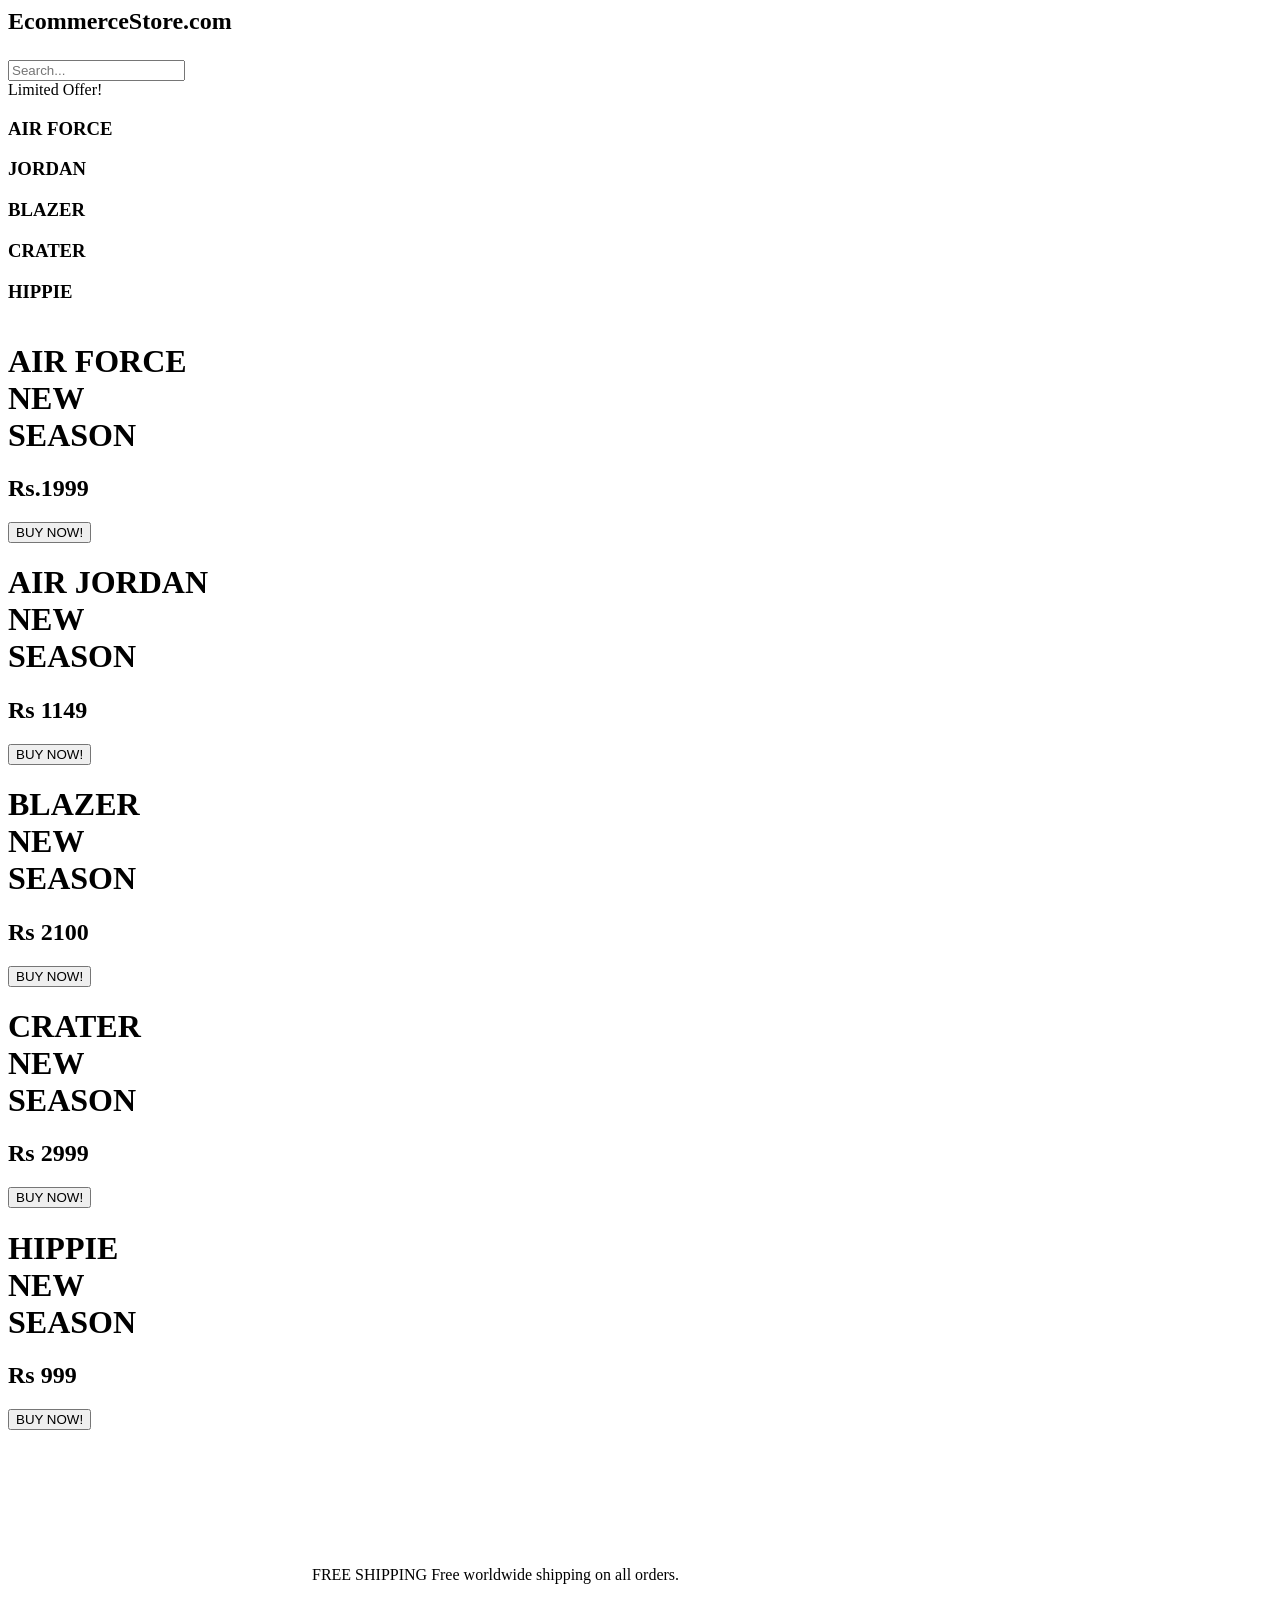
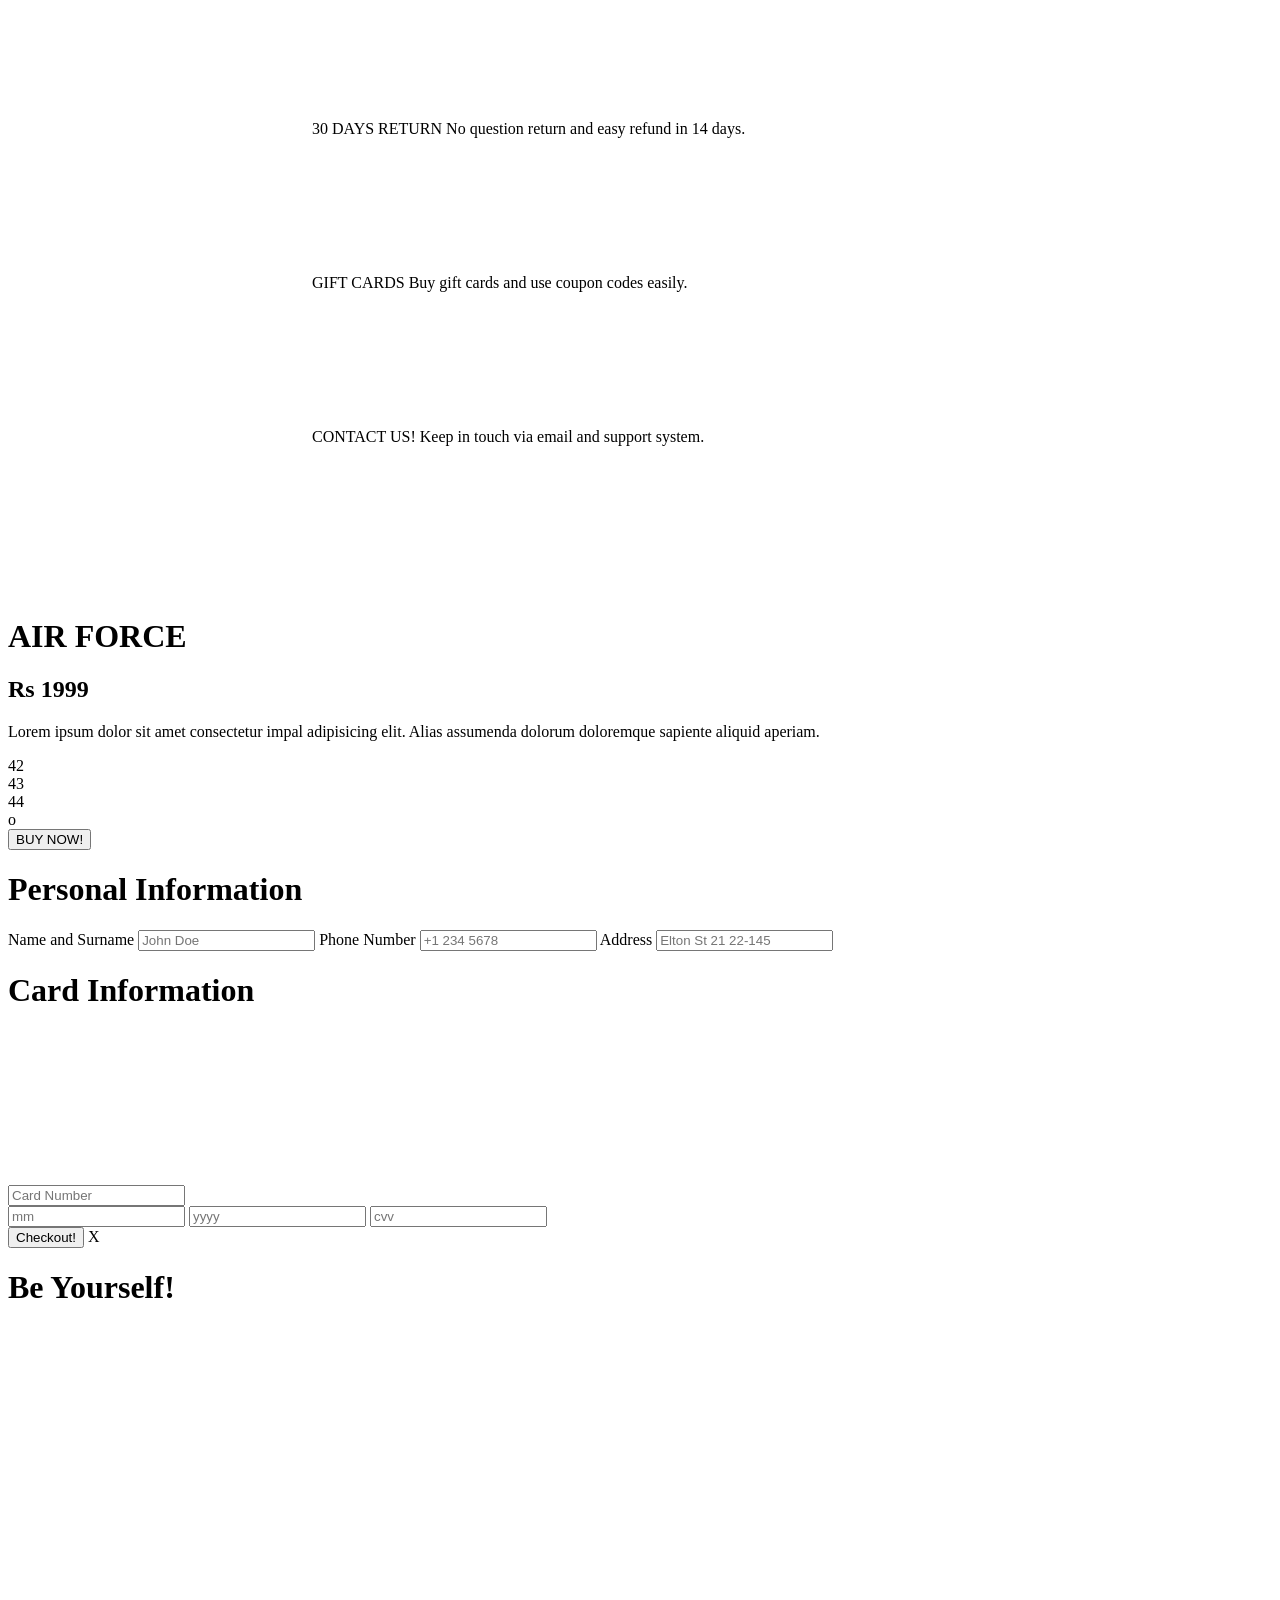
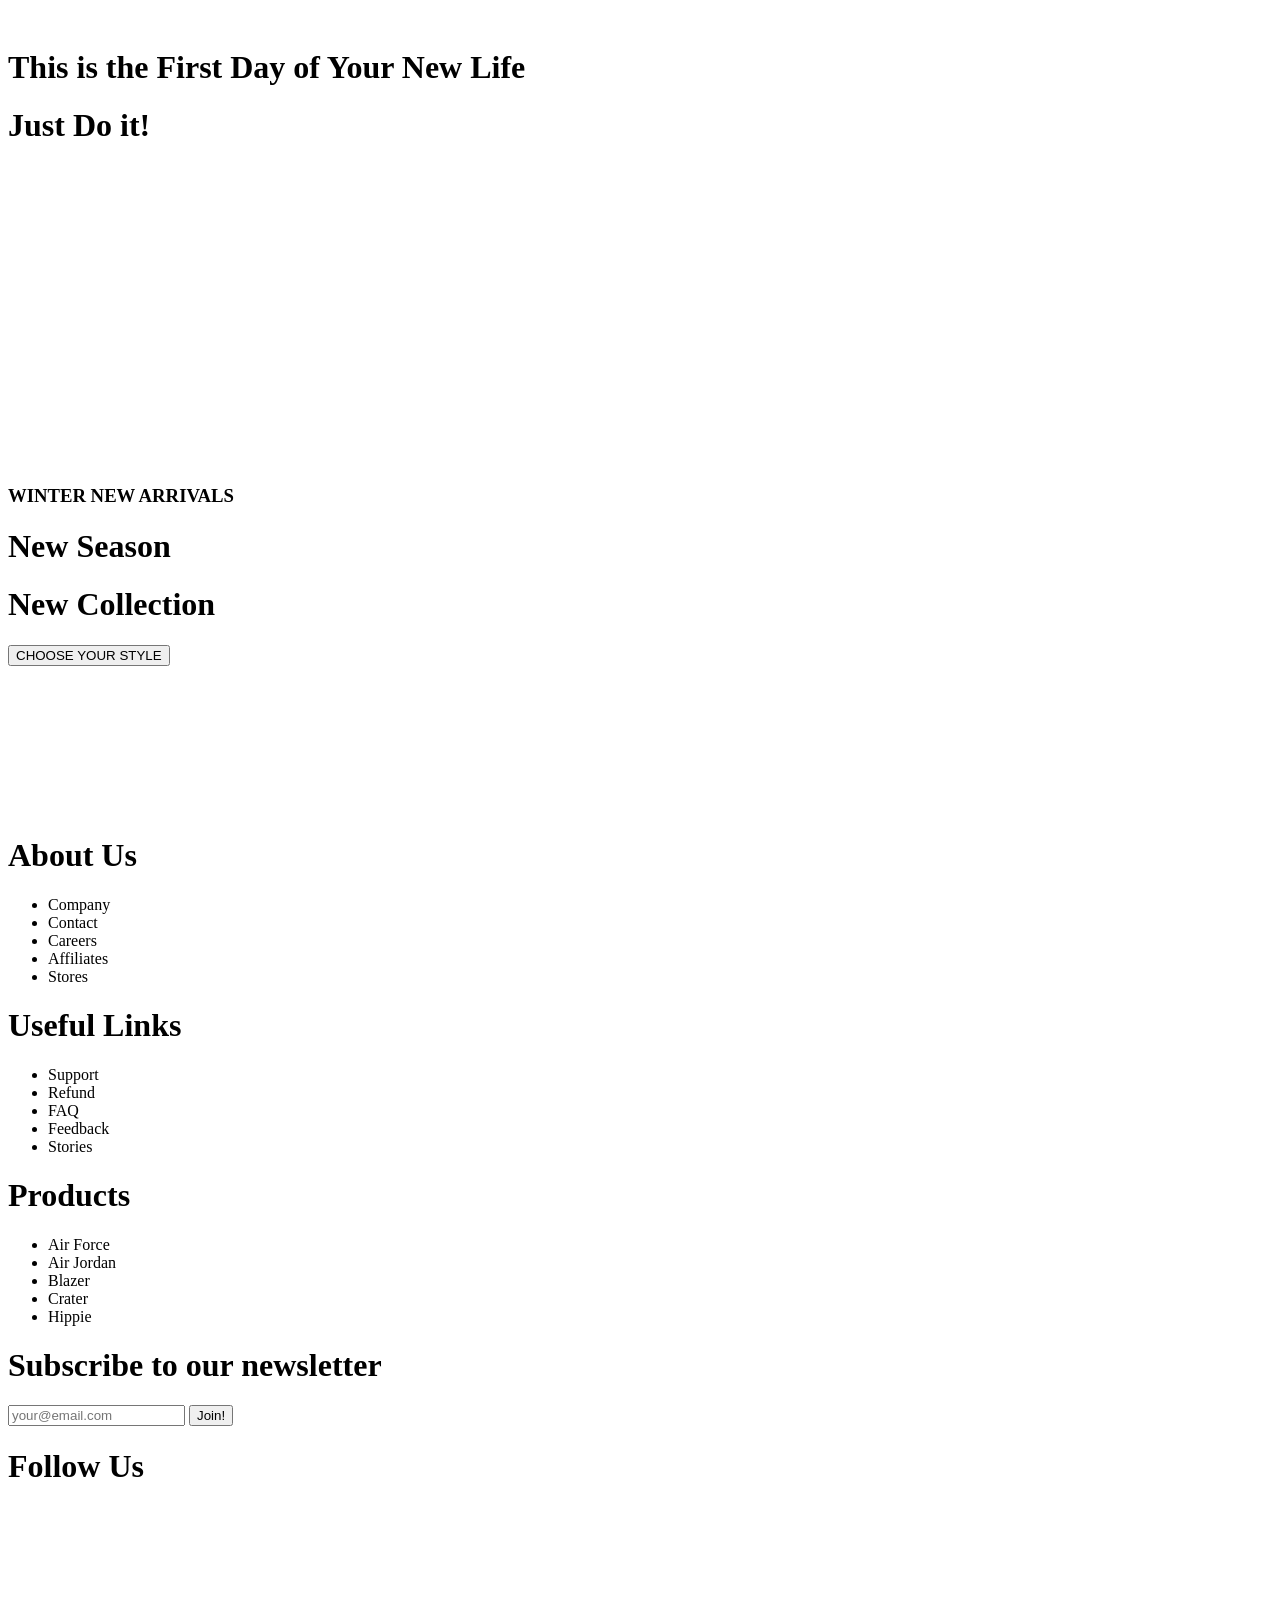
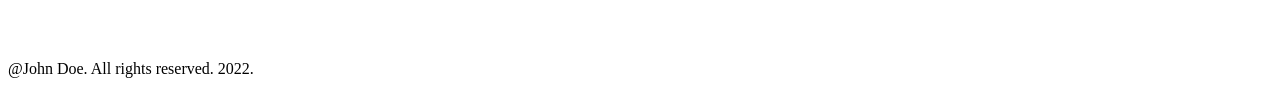
==== index.html @ 89ff02e7 "Add files via upload Added index.html file" ====
<html lang="en">

<head>
    <meta charset="UTF-8">
    <meta http-equiv="X-UA-Compatible" content="IE=edge">
    <meta name="viewport" content="width=device-width, initial-scale=1.0">
    <link rel="preconnect" href="https://fonts.googleapis.com">
<link rel="preconnect" href="https://fonts.gstatic.com" crossorigin>
<link href="https://fonts.googleapis.com/css2?family=League+Spartan:wght@500&family=Nunito&family=Palanquin+Dark:wght@500&family=Roboto+Slab:wght@700&display=swap" rel="stylesheet">
    <link rel="stylesheet" href="style.css">
    <title>Nike Store</title>
</head>

<body>
    <nav id="nav">
        <div class="navTop">
            <div class="navItem">
                <h2>EcommerceStore.com</h2>
                <!-- <noscript><img decoding="async" src="./img/sneakers.png" alt=""></noscript><img class="lazy"  decoding="async" src='data:image/svg+xml,%3Csvg%20xmlns=%22http://www.w3.org/2000/svg%22%20viewBox=%220%200%20%20%22%3E%3C/svg%3E' data-src="./img/sneakers.png" alt=""> -->
            </div>
            <div class="navItem">
                <div class="search">
                    <input type="text" placeholder="Search..." class="searchInput">
                    <noscript><img loading="lazy" loading="lazy" decoding="async" src="./img/search.png" width="20" height="20" alt="" class="searchIcon"></noscript><img loading="lazy" loading="lazy" decoding="async" src='data:image/svg+xml,%3Csvg%20xmlns=%22http://www.w3.org/2000/svg%22%20viewBox=%220%200%2020%2020%22%3E%3C/svg%3E' data-src="./img/search.png" width="20" height="20" alt="" class=" lazy  searchIcon">
                </div>
            </div>
            <div class="navItem">
                <span class="limitedOffer">Limited Offer!</span>
            </div>
        </div>
        <div class="navBottom">
            <h3 class="menuItem">AIR FORCE</h3>
            <h3 class="menuItem">JORDAN</h3>
            <h3 class="menuItem">BLAZER</h3>
            <h3 class="menuItem">CRATER</h3>
            <h3 class="menuItem">HIPPIE</h3>
        </div>
    </nav>
    <div class="slider">
        <div class="sliderWrapper">
            <div class="sliderItem">
                <img decoding="async" src="./img/air.png" alt="" class="sliderImg" id="firsts">
                <div class="sliderBg"></div>
                <h1 class="sliderTitle">AIR FORCE</br> NEW</br> SEASON</h1>
                <h2 class="sliderPrice">Rs.1999</h2>
                <a href="#product">
                    <button class="buyButton">BUY NOW!</button>
                </a>
            </div>
            <div class="sliderItem">
                <img decoding="async" src="./img/jordan.png" alt="" class="sliderImg" id="jordan">
                <div class="sliderBg"></div>
                <h1 class="sliderTitle">AIR JORDAN</br> NEW</br> SEASON</h1>
                <h2 class="sliderPrice">Rs 1149</h2>
                <a href="#product">
                    <button class="buyButton">BUY NOW!</button>
                </a>
            </div>
            <div class="sliderItem">
                <img decoding="async" src="./img/blazer.png" alt="" class="sliderImg" id="thirds">
                <div class="sliderBg"></div>
                <h1 class="sliderTitle">BLAZER</br> NEW</br> SEASON</h1>
                <h2 class="sliderPrice">Rs 2100</h2>
                <a href="#product">
                    <button class="buyButton">BUY NOW!</button>
                </a>
            </div>
            <div class="sliderItem">
                <img decoding="async" src="./img/crater.png" alt="" class="sliderImg" id="crater">
                <div class="sliderBg"></div>
                <h1 class="sliderTitle">CRATER</br> NEW</br> SEASON</h1>
                <h2 class="sliderPrice">Rs 2999</h2>
                <a href="#product">
                    <button class="buyButton">BUY NOW!</button>
                </a>
            </div>
            <div class="sliderItem">
                <img decoding="async" src="./img/hippie.png" alt="" class="sliderImg">
                <div class="sliderBg"></div>
                <h1 class="sliderTitle">HIPPIE</br> NEW</br> SEASON</h1>
                <h2 class="sliderPrice">Rs 999</h2>
                <a href="#product">
                    <button class="buyButton">BUY NOW!</button>
                </a>
            </div>
        </div>
    </div>

    <div class="features">
        <div class="feature">
            <noscript><img decoding="async" src="./img/shipping.png" alt="" class="featureIcon"></noscript><img decoding="async" src='data:image/svg+xml,%3Csvg%20xmlns=%22http://www.w3.org/2000/svg%22%20viewBox=%220%200%20%20%22%3E%3C/svg%3E' data-src="./img/shipping.png" alt="" class=" lazy  featureIcon">
            <span class="featureTitle">FREE SHIPPING</span>
            <span class="featureDesc">Free worldwide shipping on all orders.</span>
        </div>
        <div class="feature">
            <noscript><img decoding="async" class="featureIcon" src="./img/return.png" alt=""></noscript><img decoding="async" class=" lazy  featureIcon" src='data:image/svg+xml,%3Csvg%20xmlns=%22http://www.w3.org/2000/svg%22%20viewBox=%220%200%20%20%22%3E%3C/svg%3E' data-src="./img/return.png" alt="">
            <span class="featureTitle">30 DAYS RETURN</span>
            <span class="featureDesc">No question return and easy refund in 14 days.</span>
        </div>
        <div class="feature">
            <noscript><img decoding="async" class="featureIcon" src="./img/gift.png" alt=""></noscript><img decoding="async" class=" lazy  featureIcon" src='data:image/svg+xml,%3Csvg%20xmlns=%22http://www.w3.org/2000/svg%22%20viewBox=%220%200%20%20%22%3E%3C/svg%3E' data-src="./img/gift.png" alt="">
            <span class="featureTitle">GIFT CARDS</span>
            <span class="featureDesc">Buy gift cards and use coupon codes easily.</span>
        </div>
        <div class="feature">
            <noscript><img decoding="async" class="featureIcon" src="./img/contact.png" alt=""></noscript><img decoding="async" class=" lazy  featureIcon" src='data:image/svg+xml,%3Csvg%20xmlns=%22http://www.w3.org/2000/svg%22%20viewBox=%220%200%20%20%22%3E%3C/svg%3E' data-src="./img/contact.png" alt="">
            <span class="featureTitle">CONTACT US!</span>
            <span class="featureDesc">Keep in touch via email and support system.</span>
        </div>
    </div>

    <div class="product" id="product">
        <noscript><img decoding="async" src="./img/air.png" alt="" class="productImg"></noscript><img decoding="async" src='data:image/svg+xml,%3Csvg%20xmlns=%22http://www.w3.org/2000/svg%22%20viewBox=%220%200%20%20%22%3E%3C/svg%3E' data-src="./img/air.png" alt="" class=" lazy  productImg">
        <div class="productDetails">
            <h1 class="productTitle">AIR FORCE</h1>
            <h2 class="productPrice">Rs 1999</h2>
            <p class="productDesc">Lorem ipsum dolor sit amet consectetur impal adipisicing elit. Alias assumenda
                dolorum
                doloremque sapiente aliquid aperiam.</p>
            <div class="colors">
                <div class="color"></div>
                <div class="color"></div>
            </div>
            <div class="sizes">
                <div class="size">42</div>
                <div class="size">43</div>
                <div class="size">44</div>o
            </div>
            <button class="productButton">BUY NOW!</button>
        </div>
        <div class="payment">
            <h1 class="payTitle">Personal Information</h1>
            <label>Name and Surname</label>
            <input type="text" placeholder="John Doe" class="payInput">
            <label>Phone Number</label>
            <input type="text" placeholder="+1 234 5678" class="payInput">
            <label>Address</label>
            <input type="text" placeholder="Elton St 21 22-145" class="payInput">
            <h1 class="payTitle">Card Information</h1>
            <div class="cardIcons">
                <noscript><img decoding="async" src="./img/visa.png" width="40" alt="" class="cardIcon"></noscript><img decoding="async" src='data:image/svg+xml,%3Csvg%20xmlns=%22http://www.w3.org/2000/svg%22%20viewBox=%220%200%2040%20%22%3E%3C/svg%3E' data-src="./img/visa.png" width="40" alt="" class=" lazy  cardIcon">
                <noscript><img decoding="async" src="./img/master.png" alt="" width="40" class="cardIcon"></noscript><img decoding="async" src='data:image/svg+xml,%3Csvg%20xmlns=%22http://www.w3.org/2000/svg%22%20viewBox=%220%200%2040%20%22%3E%3C/svg%3E' data-src="./img/master.png" alt="" width="40" class=" lazy  cardIcon">
            </div>
            <input type="password" class="payInput" placeholder="Card Number">
            <div class="cardInfo">
                <input type="text" placeholder="mm" class="payInput sm">
                <input type="text" placeholder="yyyy" class="payInput sm">
                <input type="text" placeholder="cvv" class="payInput sm">
            </div>
            <button class="payButton">Checkout!</button>
            <span class="close">X</span>
        </div>
    </div>
    <div class="gallery">
        <div class="galleryItem">
            <h1 class="galleryTitle">Be Yourself!</h1>
            <noscript><img decoding="async" src="https://images.pexels.com/photos/13159244/pexels-photo-13159244.jpeg"
                alt="" class="galleryImg"></noscript><img decoding="async" src='data:image/svg+xml,%3Csvg%20xmlns=%22http://www.w3.org/2000/svg%22%20viewBox=%220%200%20%20%22%3E%3C/svg%3E' data-src="https://images.pexels.com/photos/13159244/pexels-photo-13159244.jpeg"
                alt="" class=" lazy  galleryImg">
        </div>
        <div class="galleryItem">
            <noscript><img decoding="async" src="https://images.pexels.com/photos/2982100/pexels-photo-2982100.jpeg?auto=compress&cs=tinysrgb&w=1260&h=750&dpr=1"
                alt="" class="galleryImg"></noscript><img decoding="async" src='data:image/svg+xml,%3Csvg%20xmlns=%22http://www.w3.org/2000/svg%22%20viewBox=%220%200%20%20%22%3E%3C/svg%3E' data-src="https://images.pexels.com/photos/2982100/pexels-photo-2982100.jpeg?auto=compress&cs=tinysrgb&w=1260&h=750&dpr=1"
                alt="" class=" lazy  galleryImg">
            <h1 class="galleryTitle">This is the First Day of Your New Life</h1>
        </div>
        <div class="galleryItem">
            <h1 class="galleryTitle">Just Do it!</h1>
            <noscript><img decoding="async" src="https://images.pexels.com/photos/1018911/pexels-photo-1018911.jpeg?auto=compress&cs=tinysrgb&w=1260&h=750&dpr=1"
                alt="" class="galleryImg"></noscript><img decoding="async" src='data:image/svg+xml,%3Csvg%20xmlns=%22http://www.w3.org/2000/svg%22%20viewBox=%220%200%20%20%22%3E%3C/svg%3E' data-src="https://images.pexels.com/photos/1018911/pexels-photo-1018911.jpeg?auto=compress&cs=tinysrgb&w=1260&h=750&dpr=1"
                alt="" class=" lazy  galleryImg">
        </div>
    </div>
    <div class="newSeason">
        <div class="nsItem">
            <noscript><img decoding="async" src="https://images.pexels.com/photos/34514/spot-runs-start-la.jpg?auto=compress&cs=tinysrgb&w=1260&h=750&dpr=1"
                alt="" class="nsImg"></noscript><img decoding="async" src='data:image/svg+xml,%3Csvg%20xmlns=%22http://www.w3.org/2000/svg%22%20viewBox=%220%200%20%20%22%3E%3C/svg%3E' data-src="https://images.pexels.com/photos/34514/spot-runs-start-la.jpg?auto=compress&cs=tinysrgb&w=1260&h=750&dpr=1"
                alt="" class=" lazy  nsImg">
        </div>
        <div class="nsItem">
            <h3 class="nsTitleSm">WINTER NEW ARRIVALS</h3>
            <h1 class="nsTitle">New Season</h1>
            <h1 class="nsTitle">New Collection</h1>
            <a href="#nav">
                <button class="nsButton">CHOOSE YOUR STYLE</button>
            </a>
        </div>
        <div class="nsItem">
            <noscript><img decoding="async" src="https://images.pexels.com/photos/7856965/pexels-photo-7856965.jpeg?auto=compress&cs=tinysrgb&dpr=2&w=500"
                alt="" class="nsImg"></noscript><img decoding="async" src='data:image/svg+xml,%3Csvg%20xmlns=%22http://www.w3.org/2000/svg%22%20viewBox=%220%200%20%20%22%3E%3C/svg%3E' data-src="https://images.pexels.com/photos/7856965/pexels-photo-7856965.jpeg?auto=compress&cs=tinysrgb&dpr=2&w=500"
                alt="" class=" lazy  nsImg">
        </div>
    </div>
    <footer>
        <div class="footerLeft">
            <div class="footerMenu">
                <h1 class="fMenuTitle">About Us</h1>
                <ul class="fList">
                    <li class="fListItem">Company</li>
                    <li class="fListItem">Contact</li>
                    <li class="fListItem">Careers</li>
                    <li class="fListItem">Affiliates</li>
                    <li class="fListItem">Stores</li>
                </ul>
            </div>
            <div class="footerMenu">
                <h1 class="fMenuTitle">Useful Links</h1>
                <ul class="fList">
                    <li class="fListItem">Support</li>
                    <li class="fListItem">Refund</li>
                    <li class="fListItem">FAQ</li>
                    <li class="fListItem">Feedback</li>
                    <li class="fListItem">Stories</li>
                </ul>
            </div>
            <div class="footerMenu">
                <h1 class="fMenuTitle">Products</h1>
                <ul class="fList">
                    <li class="fListItem">Air Force</li>
                    <li class="fListItem">Air Jordan</li>
                    <li class="fListItem">Blazer</li>
                    <li class="fListItem">Crater</li>
                    <li class="fListItem">Hippie</li>
                </ul>
            </div>
        </div>
        <div class="footerRight">
            <div class="footerRightMenu">
                <h1 class="fMenuTitle">Subscribe to our newsletter</h1>
                <div class="fMail">
                    <input type="text" placeholder="your@email.com" class="fInput">
                    <button class="fButton">Join!</button>
                </div>
            </div>
            <div class="footerRightMenu">
                <h1 class="fMenuTitle">Follow Us</h1>
                <div class="fIcons">
                    <noscript><img decoding="async" src="./img/facebook.png" alt="" class="fIcon"></noscript><img decoding="async" src='data:image/svg+xml,%3Csvg%20xmlns=%22http://www.w3.org/2000/svg%22%20viewBox=%220%200%20%20%22%3E%3C/svg%3E' data-src="./img/facebook.png" alt="" class=" lazy  fIcon">
                    <noscript><img decoding="async" src="./img/twitter.png" alt="" class="fIcon"></noscript><img decoding="async" src='data:image/svg+xml,%3Csvg%20xmlns=%22http://www.w3.org/2000/svg%22%20viewBox=%220%200%20%20%22%3E%3C/svg%3E' data-src="./img/twitter.png" alt="" class=" lazy  fIcon">
                    <noscript><img decoding="async" src="./img/instagram.png" alt="" class="fIcon"></noscript><img decoding="async" src='data:image/svg+xml,%3Csvg%20xmlns=%22http://www.w3.org/2000/svg%22%20viewBox=%220%200%20%20%22%3E%3C/svg%3E' data-src="./img/instagram.png" alt="" class=" lazy  fIcon">
                    <noscript><img decoding="async" src="./img/whatsapp.png" alt="" class="fIcon"></noscript><img decoding="async" src='data:image/svg+xml,%3Csvg%20xmlns=%22http://www.w3.org/2000/svg%22%20viewBox=%220%200%20%20%22%3E%3C/svg%3E' data-src="./img/whatsapp.png" alt="" class=" lazy  fIcon">
                </div>
            </div>
            <div class="footerRightMenu">
                <span class="copyright">@John Doe. All rights reserved. 2022.</span>
            </div>
        </div>
    </footer>
    <script data-two_delay_id="two_65df4799df0e4" data-two_delay_src="./app.js"></script>
</body>

</html>
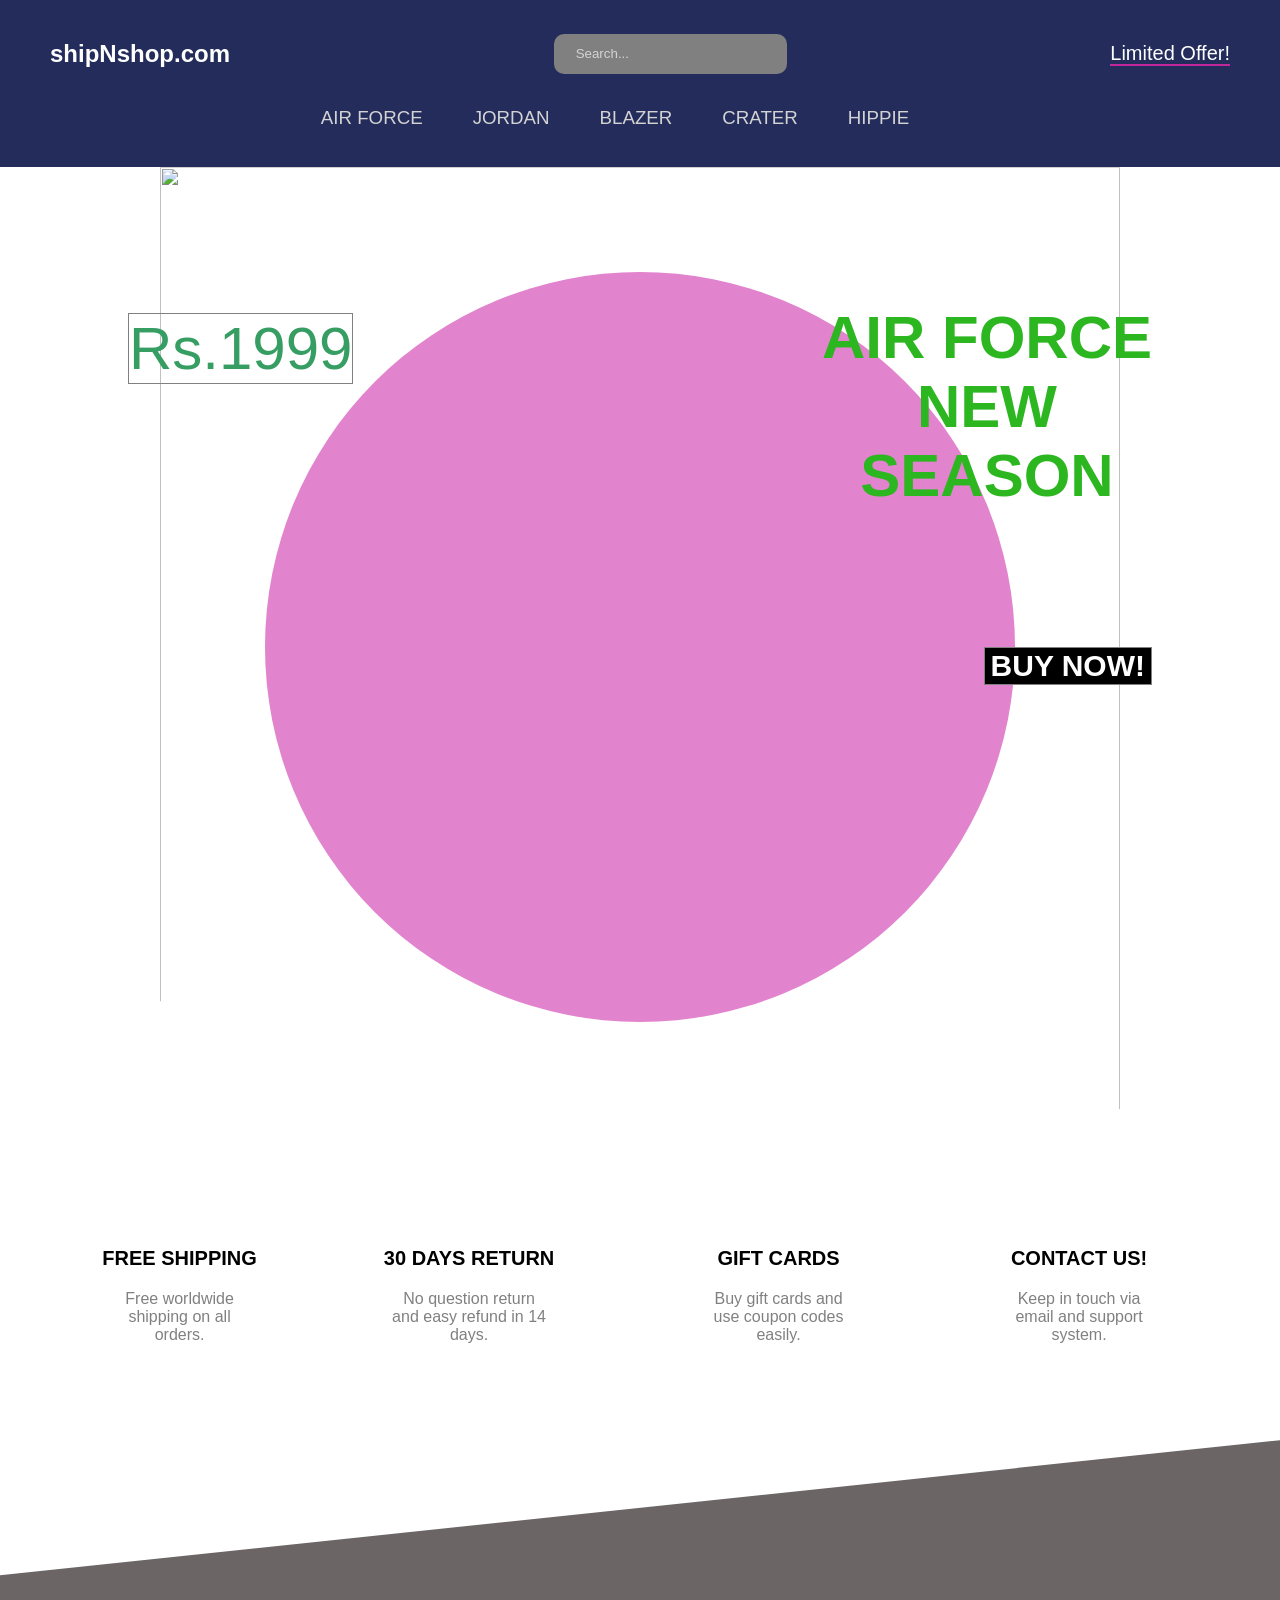
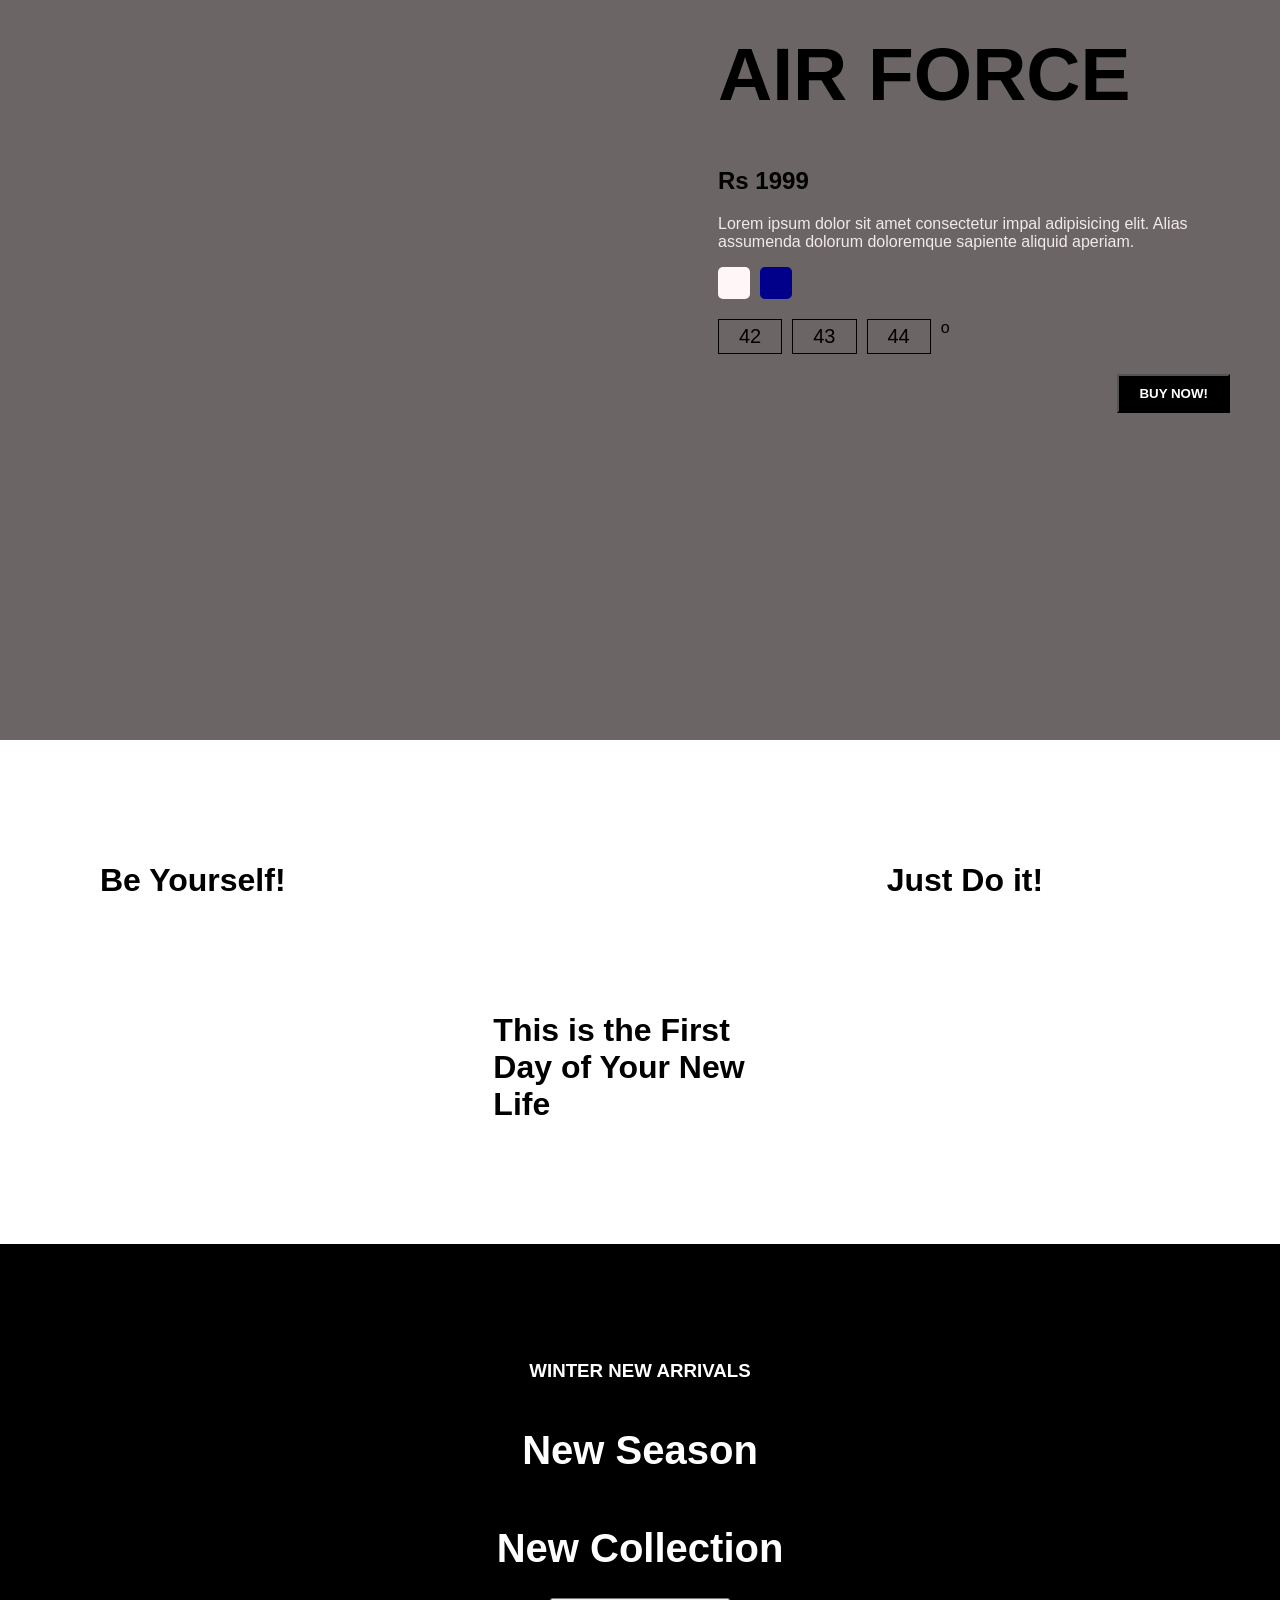
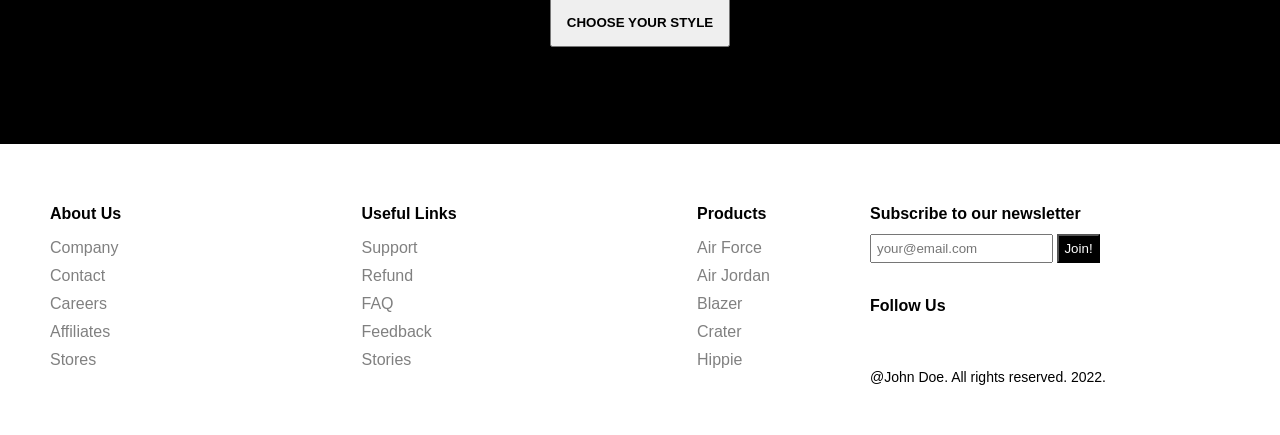
==== commit 504990ab: "Update index.html" ====
--- a/index.html
+++ b/index.html
@@ -8,14 +8,14 @@
 <link rel="preconnect" href="https://fonts.gstatic.com" crossorigin>
 <link href="https://fonts.googleapis.com/css2?family=League+Spartan:wght@500&family=Nunito&family=Palanquin+Dark:wght@500&family=Roboto+Slab:wght@700&display=swap" rel="stylesheet">
     <link rel="stylesheet" href="style.css">
-    <title>Nike Store</title>
+    <title>shipNshop</title>
 </head>
 
 <body>
     <nav id="nav">
         <div class="navTop">
             <div class="navItem">
-                <h2>EcommerceStore.com</h2>
+                <h2>shipNshop.com</h2>
                 <!-- <noscript><img decoding="async" src="./img/sneakers.png" alt=""></noscript><img class="lazy"  decoding="async" src='data:image/svg+xml,%3Csvg%20xmlns=%22http://www.w3.org/2000/svg%22%20viewBox=%220%200%20%20%22%3E%3C/svg%3E' data-src="./img/sneakers.png" alt=""> -->
             </div>
             <div class="navItem">
@@ -249,4 +249,4 @@
     <script data-two_delay_id="two_65df4799df0e4" data-two_delay_src="./app.js"></script>
 </body>
 
-</html>+</html>
--- a/style.css
+++ b/style.css
@@ -0,0 +1,587 @@
+html {
+    scroll-behavior: smooth;
+    font-family: 'League Spartan', sans-serif;
+  font-family: 'Nunito', sans-serif;
+  font-family: 'Palanquin Dark', sans-serif;
+  font-family: 'Roboto Slab', serif;
+  
+  }
+  
+  body {
+    font-family: "Lato", sans-serif;
+    padding: 0;
+    margin: 0;
+  }
+  
+  nav {
+    /* background-color: #111; */
+    background-color: #232c5b;
+    color: white;
+    padding: 20px 50px;
+  }
+  
+  .navTop {
+    display: flex;
+    align-items: center;
+    justify-content: space-between;
+  }
+  
+  .search {
+    display: flex;
+    align-items: center;
+    background-color: gray;
+    padding: 10px 20px;
+    border-radius: 10px;
+  }
+  
+  .searchInput {
+    border: none;
+    background-color: transparent;
+  }
+  
+  .searchInput::placeholder {
+    color: lightgray;
+  }
+  
+  .limitedOffer {
+    font-size: 20px;
+    border-bottom: 2px solid rgb(194, 40, 156);
+    cursor: pointer;
+  }
+  
+  .navBottom {
+    display: flex;
+    align-items: center;
+    justify-content: center;
+  }
+  
+  .menuItem {
+    margin-right: 50px;
+    cursor: pointer;
+    color: lightgray;
+    font-weight: 400;
+  }
+  
+  .slider {
+    background: url(data:image/svg+xml,%3Csvg%20xmlns=%22http://www.w3.org/2000/svg%22%20viewBox=%220%200%20%20%22%3E%3C/svg%3E#}https://images.pexels.com/photos/7078622/pexels-photo-7078622.jpeg?auto=compress&cs=tinysrgb&w=600);
+    /* background: url("https://images.unsplash.com/photo-1604147495798-57beb5d6af73?ixlib=rb-1.2.1&ixid=MnwxMjA3fDB8MHxwaG90by1wYWdlfHx8fGVufDB8fHx8&auto=format&fit=crop&w=2370&q=80"); */
+    clip-path: polygon(0 0, 100% 0, 100% 100%, 0 85%);
+    overflow: hidden;
+  }
+  
+  .sliderWrapper {
+    display: flex;
+    width: 500vw;
+    transition: all 1.5s ease-in-out;
+  }
+  
+  
+  .sliderItem {
+    width: 100vw;
+    display: flex;
+    align-items: center;
+    justify-content: center;
+    position: relative;
+  }
+  
+  .sliderBg {
+    width: 750px;
+    height: 750px;
+    border-radius: 50%;
+    position: absolute;
+  }
+  
+  .sliderImg {
+    z-index: 1;
+  }
+  #firsts{
+    width: 60rem;
+  }
+  #jordan{
+    width:50rem;
+    transform: rotate(20deg);
+  }
+  #thirds{
+    width: 50rem;
+    transform: rotate(20deg);
+    /* filter: invert(100%); */
+  }
+  #crater{
+    width: 50rem;
+  }
+  
+  .sliderTitle {
+    position: absolute;
+    top: 10%;
+    right: 10%;
+    font-size: 60px;
+    font-weight: 900;
+    text-align: center;
+    color: rgb(44, 182, 32);
+    z-index: 1;
+  }
+  
+  .sliderPrice {
+    position: absolute;
+    top: 10%;
+    left: 10%;
+    font-size: 60px;
+    font-weight: 300;
+    text-align: center;
+    color: white;
+    border: 1px solid gray;
+    z-index: 1;
+  }
+  
+  .buyButton {
+    position: absolute;
+    top: 50%;
+    right: 10%;
+    font-size: 30px;
+    font-weight: 900;
+    color: white;
+    border: 1px solid gray;
+    background-color: black;
+    z-index: 1;
+    cursor: pointer;
+  }
+  
+  .buyButton:hover {
+    background-color: white;
+    color: black;
+  }
+  
+  .sliderItem:nth-child(1) .sliderBg {
+    background-color: #e283ce;
+  }
+  .sliderItem:nth-child(2) .sliderBg {
+    background-color: rebeccapurple;
+  }
+  .sliderItem:nth-child(3) .sliderBg {
+    background-color: teal;
+  }
+  .sliderItem:nth-child(4) .sliderBg {
+    background-color: cornflowerblue;
+  }
+  .sliderItem:nth-child(5) .sliderBg {
+    background-color: rgb(124, 115, 80);
+  }
+  
+  .sliderItem:nth-child(1) .sliderPrice {
+    color: #369e62;
+  }
+  .sliderItem:nth-child(2) .sliderPrice {
+    color: white;
+  }
+  .sliderItem:nth-child(3) .sliderPrice {
+    color: teal;
+  }
+  .sliderItem:nth-child(4) .sliderPrice {
+    color: cornflowerblue;
+  }
+  .sliderItem:nth-child(5) .sliderPrice {
+    color: cornsilk;
+  }
+  
+  .features {
+    display: flex;
+    align-items: center;
+    justify-content: space-between;
+    padding: 50px;
+  }
+  
+  .feature {
+    display: flex;
+    flex-direction: column;
+    align-items: center;
+    text-align: center;
+  }
+  
+  .featureIcon {
+    width: 50px;
+    height: 50px;
+  }
+  
+  .featureTitle {
+    font-size: 20px;
+    font-weight: 600;
+    margin: 20px;
+  }
+  
+  .featureDesc {
+    color: gray;
+    width: 50%;
+    height: 100px;
+  }
+  
+  .product {
+    height: 100vh;
+    background-color: rgb(107, 101, 101);
+    position: relative;
+    clip-path: polygon(0 15%, 100% 0, 100% 100%, 0% 100%);
+  }
+  
+  .payment {
+    width: 500px;
+    height: 500px;
+    background-color: white;
+    position: absolute;
+    top: 0;
+    bottom: 0;
+    left: 0;
+    right: 0;
+    margin: auto;
+    padding: 10px 50px;
+    display: none;
+    flex-direction: column;
+    -webkit-box-shadow: 0px 0px 13px 2px rgba(0, 0, 0, 0.3);
+    box-shadow: 0px 0px 13px 2px rgba(0, 0, 0, 0.3);
+  }
+  
+  .payTitle {
+    font-size: 20px;
+    color: lightgray;
+  }
+  
+  label {
+    font-size: 14px;
+    font-weight: 300;
+  }
+  
+  .payInput {
+    padding: 10px;
+    margin: 10px 0px;
+    border: none;
+    border-bottom: 1px solid gray;
+  }
+  
+  .payInput::placeholder {
+    color: rgb(163, 163, 163);
+  }
+  
+  .cardIcons {
+    display: flex;
+  }
+  
+  .cardIcon {
+    margin-right: 10px;
+  }
+  
+  .cardInfo {
+    display: flex;
+    justify-content: space-between;
+  }
+  
+  .sm {
+    width: 30%;
+  }
+  
+  .payButton {
+    position: absolute;
+    height: 40px;
+    bottom: -40;
+    width: 100%;
+    left: 0;
+    -webkit-box-shadow: 0px 0px 13px 2px rgba(0, 0, 0, 0.3);
+    box-shadow: 0px 0px 13px 2px rgba(0, 0, 0, 0.3);
+    background-color: #369e62;
+    color: white;
+    border: none;
+    cursor: pointer;
+  }
+  
+  .close {
+    width: 20px;
+    height: 20px;
+    position: absolute;
+    background-color: gray;
+    color: white;
+    top: 10px;
+    right: 10px;
+    display: flex;
+    align-items: center;
+    justify-content: center;
+    cursor: pointer;
+    padding: 2px;
+  }
+  
+  .productImg {
+    width: 50%;
+    margin-top: 6rem;
+  }
+  
+  .productDetails {
+    position: absolute;
+    top: 10%;
+    right: 0;
+    width: 40%;
+    padding: 50px;
+  }
+  
+  .productTitle {
+    font-size: 75px;
+    font-weight: 900;
+  }
+  
+  .productDesc {
+    font-style: 24px;
+    color: rgb(241, 234, 234);
+  }
+  
+  .colors,
+  .sizes {
+    display: flex;
+    margin-bottom: 20px;
+  }
+  
+  .color {
+    width: 32px;
+    height: 32px;
+    border-radius: 5px;
+    background-color: rgb(255, 247, 247);
+    margin-right: 10px;
+    cursor: pointer;
+  }
+  
+  .color:last-child {
+    background-color: darkblue;
+  }
+  
+  .size {
+    padding: 5px 20px;
+    border: 1px solid black;
+    margin-right: 10px;
+    cursor: pointer;
+    font-size: 20px;
+  }
+  
+  .productButton {
+    float: right;
+    padding: 10px 20px;
+    background-color: black;
+    color: white;
+    font-weight: 600;
+    cursor: pointer;
+  }
+  
+  .productButton:hover {
+    background-color: white;
+    color: black;
+  }
+  
+  .gallery {
+    padding: 50px;
+    display: flex;
+  }
+  
+  .galleryItem {
+    flex: 1;
+    padding: 50px;
+  }
+  
+  .galleryImg {
+    width: 100%;
+  }
+  
+  .newSeason {
+    display: flex;
+  }
+  
+  .nsItem {
+    flex: 1;
+    background-color: black;
+    color: white;
+    display: flex;
+    flex-direction: column;
+    align-items: center;
+    justify-content: center;
+    text-align: center;
+  }
+  
+  .nsImg {
+    width: 100%;
+    height: 500px;
+  }
+  
+  .nsTitle {
+    font-size: 40px;
+  }
+  
+  .nsButton {
+    padding: 15px;
+    font-weight: 600;
+    cursor: pointer;
+  }
+  
+  footer {
+    display: flex;
+  }
+  
+  .footerLeft {
+    flex: 2;
+    display: flex;
+    justify-content: space-between;
+    padding: 50px;
+  }
+  
+  .fMenuTitle {
+    font-size: 16px;
+  }
+  
+  .fList {
+    padding: 0;
+    list-style: none;
+  }
+  
+  .fListItem {
+    margin-bottom: 10px;
+    color: gray;
+    cursor: pointer;
+  }
+  
+  .footerRight {
+    flex: 1;
+    padding: 50px;
+    display: flex;
+    flex-direction: column;
+    justify-content: space-between;
+  }
+  
+  .fInput {
+    padding: 5px;
+  }
+  
+  .fButton {
+    padding: 5px;
+    background-color: black;
+    color: white;
+  }
+  
+  .fIcons{
+    display: flex;
+  }
+  
+  .fIcon{
+    width: 20px;
+    height: 20px;
+    margin-right: 10px;
+  }
+  
+  .copyright{
+    font-weight: 300;
+    font-size: 14px;
+  }
+  
+  @media screen and (max-width:480px) {
+    nav{
+      padding: 20px;
+    }
+  
+    .search{
+      display: none;
+    }
+  
+    .navBottom{
+      flex-wrap: wrap;
+    }
+  
+    .menuItem{
+      margin: 20px;
+      font-weight: 700;
+      font-size: 20px;
+    }
+  
+    .slider{
+      clip-path: none;
+    }
+  
+    .sliderImg{
+      width: 90%;
+    }
+  
+    .sliderBg{
+      width: 100%;
+      height: 100%;
+    }
+  
+    .sliderTitle{
+      display: none;
+    }
+  
+    .sliderPrice{
+      top: unset;
+      bottom: -50;
+      left: 0;
+      background-color: lightgrey;
+    }
+  
+    .buyButton{
+      right: 0;
+      top: 0;
+    }
+  
+    .features{
+      flex-direction: column;
+    }
+  
+    .product{
+      clip-path: none ;
+      display: flex;
+      flex-direction: column;
+      align-items: center;
+    }
+  
+    .productImg{
+      width: 80%;
+    }
+  
+    .productDetails{
+      width: 100%;
+      padding: 0;
+      display: flex;
+      flex-direction: column;
+      align-items: center;
+      text-align: center;
+      position: relative;
+      top: 0;
+    }
+  
+    .productTitle{
+      font-size: 50px;
+      margin: 0;
+    }
+  
+    .gallery{
+      display: none;
+    }
+  
+    .newSeason{
+      flex-direction: column;
+    }
+  
+    .nsItem:nth-child(2){
+      padding: 50px;
+    }
+  
+    footer{
+      flex-direction: column;
+      align-items: center;
+    }
+  
+    .footerLeft{
+      padding: 20px;
+      width: 90%;
+    }
+  
+    .footerRight{
+      padding: 20px;
+      width: 90%;
+      align-items: center;
+      background-color: whitesmoke;
+    }
+  
+    .payment{
+      width: 90%;
+      padding: 20px;
+    }
+  }
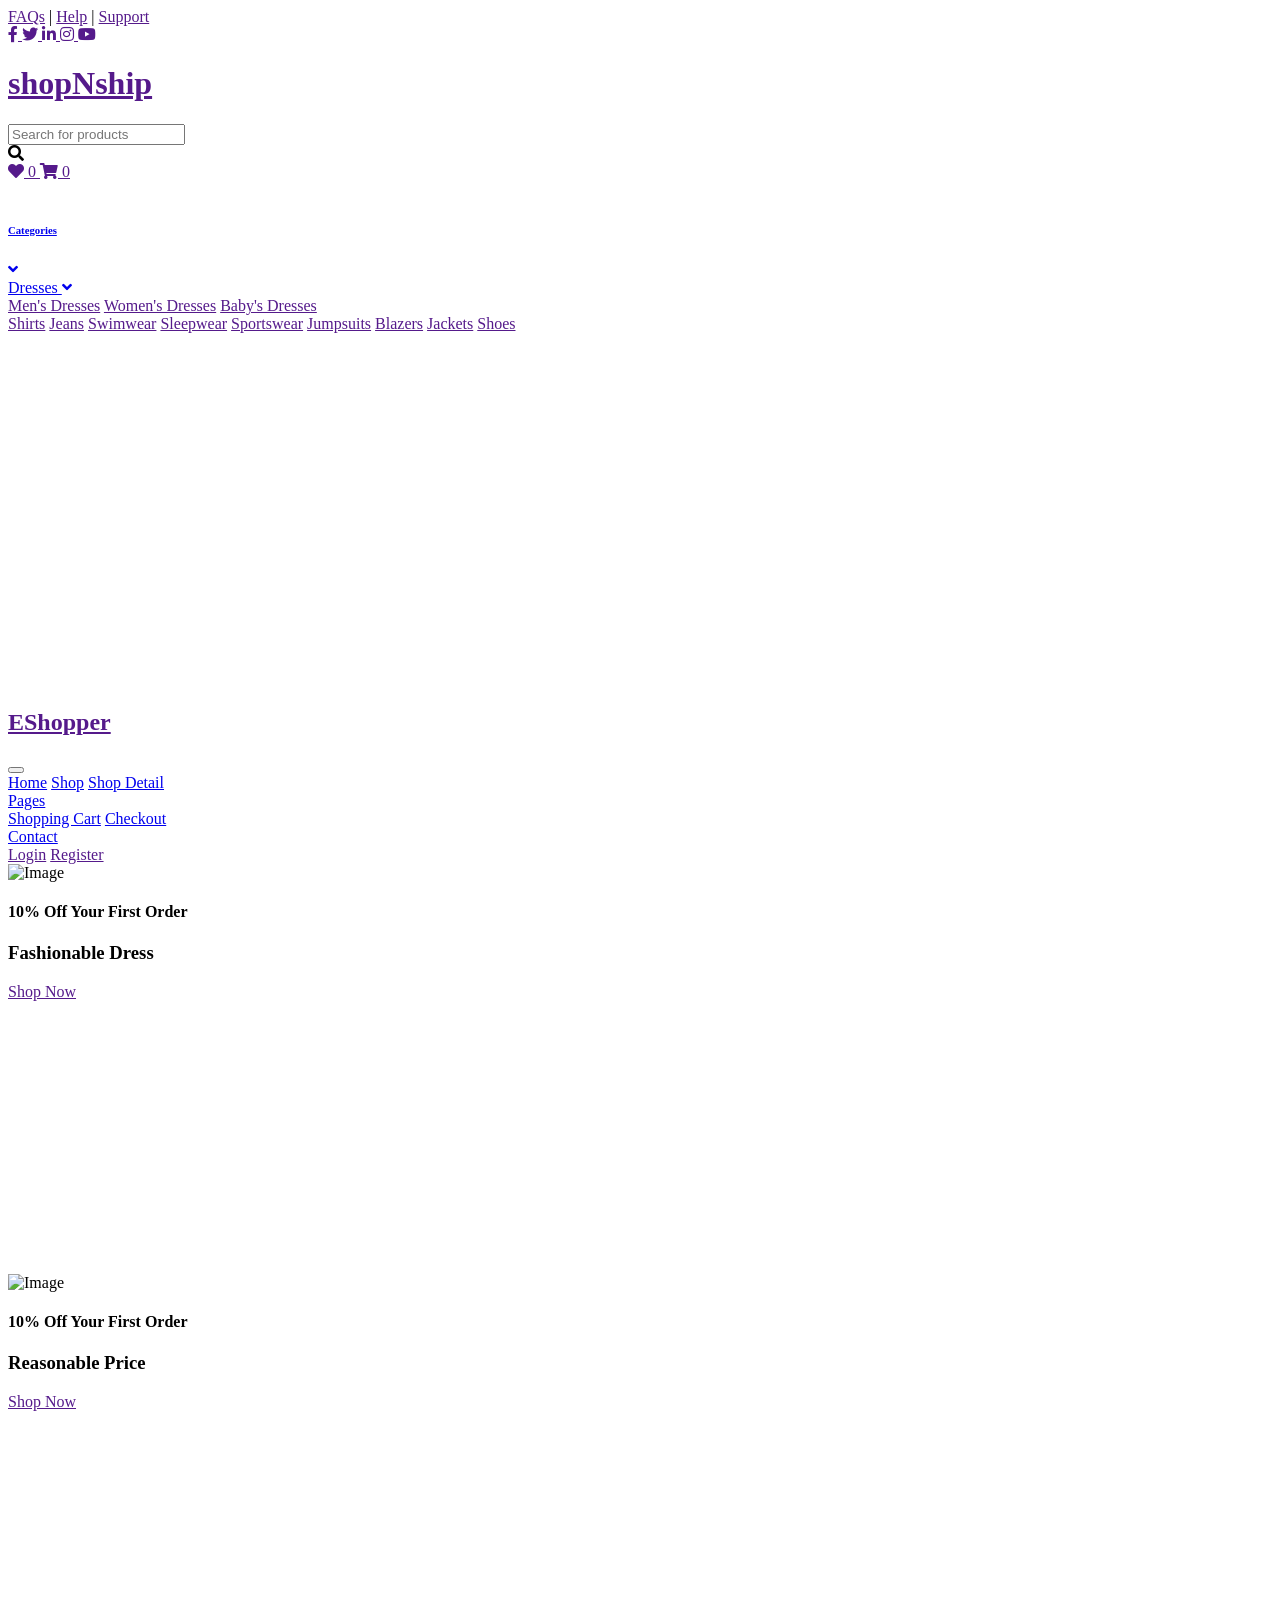
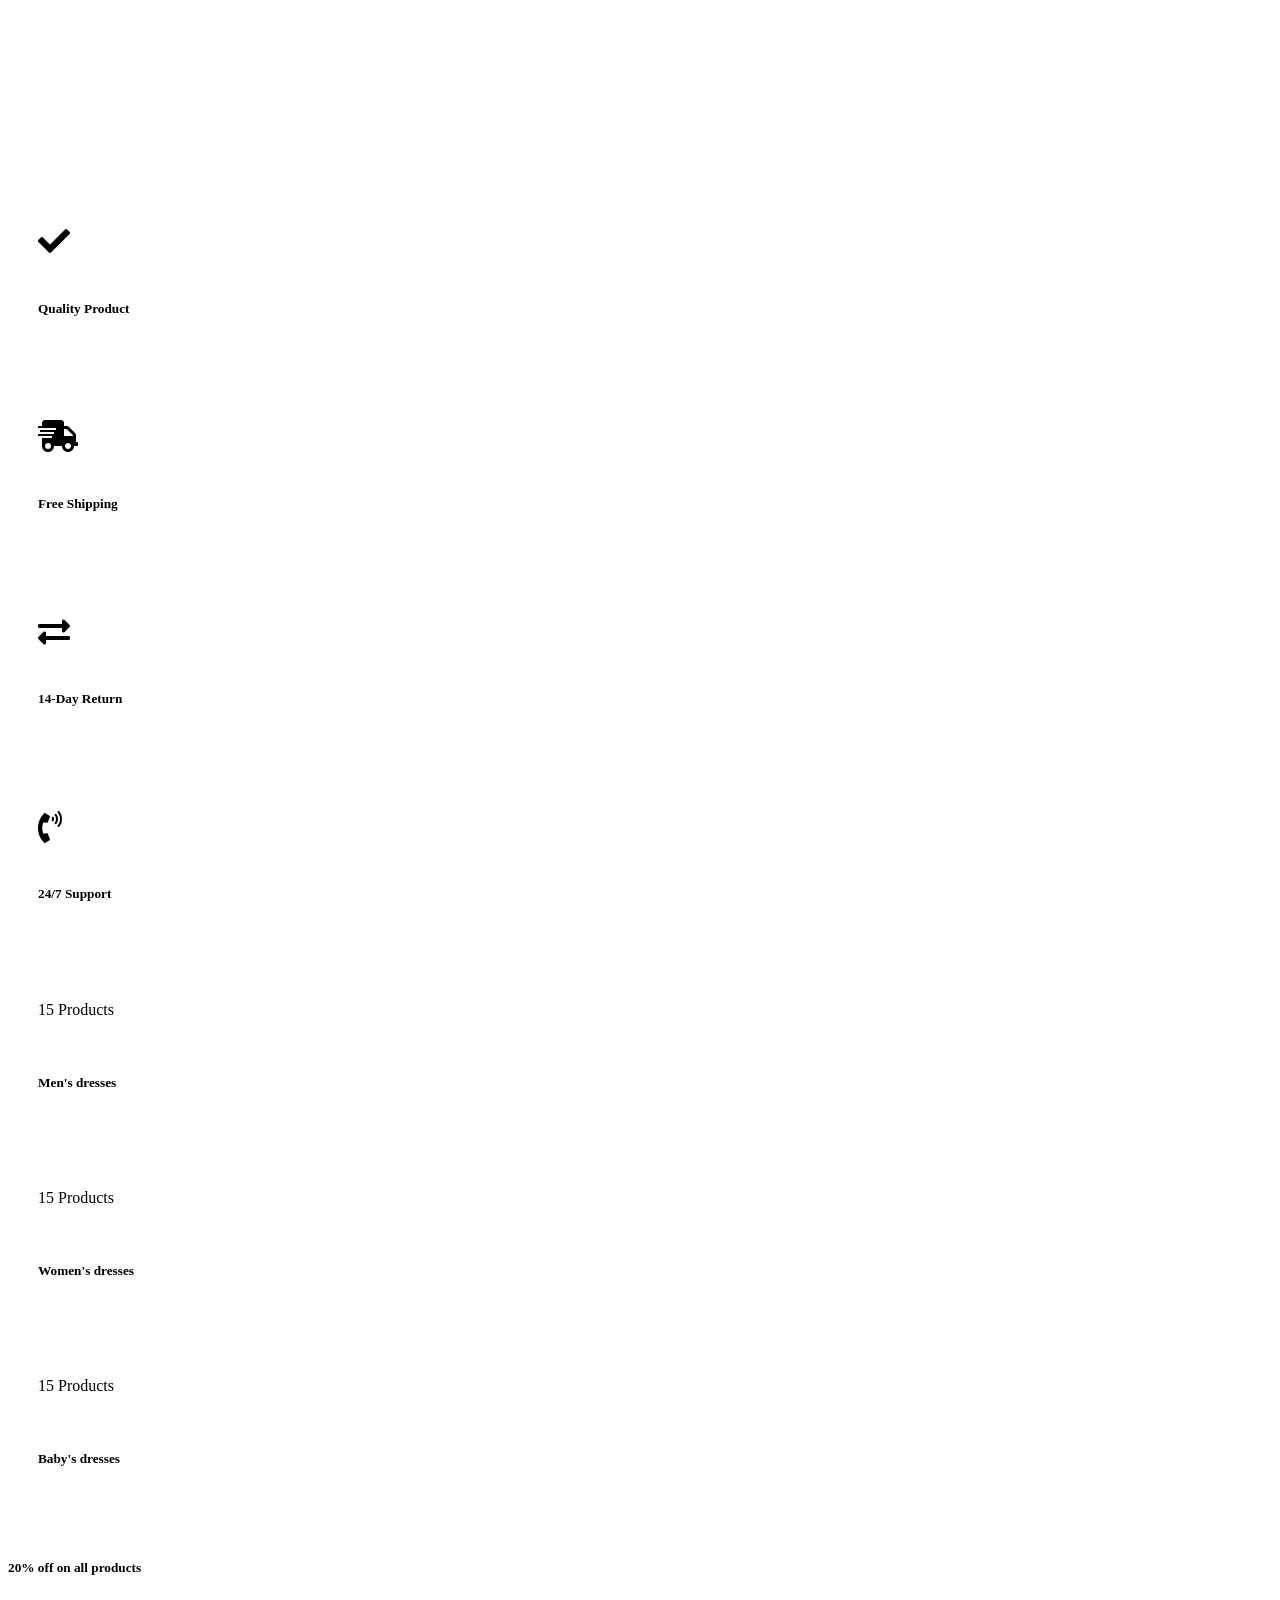
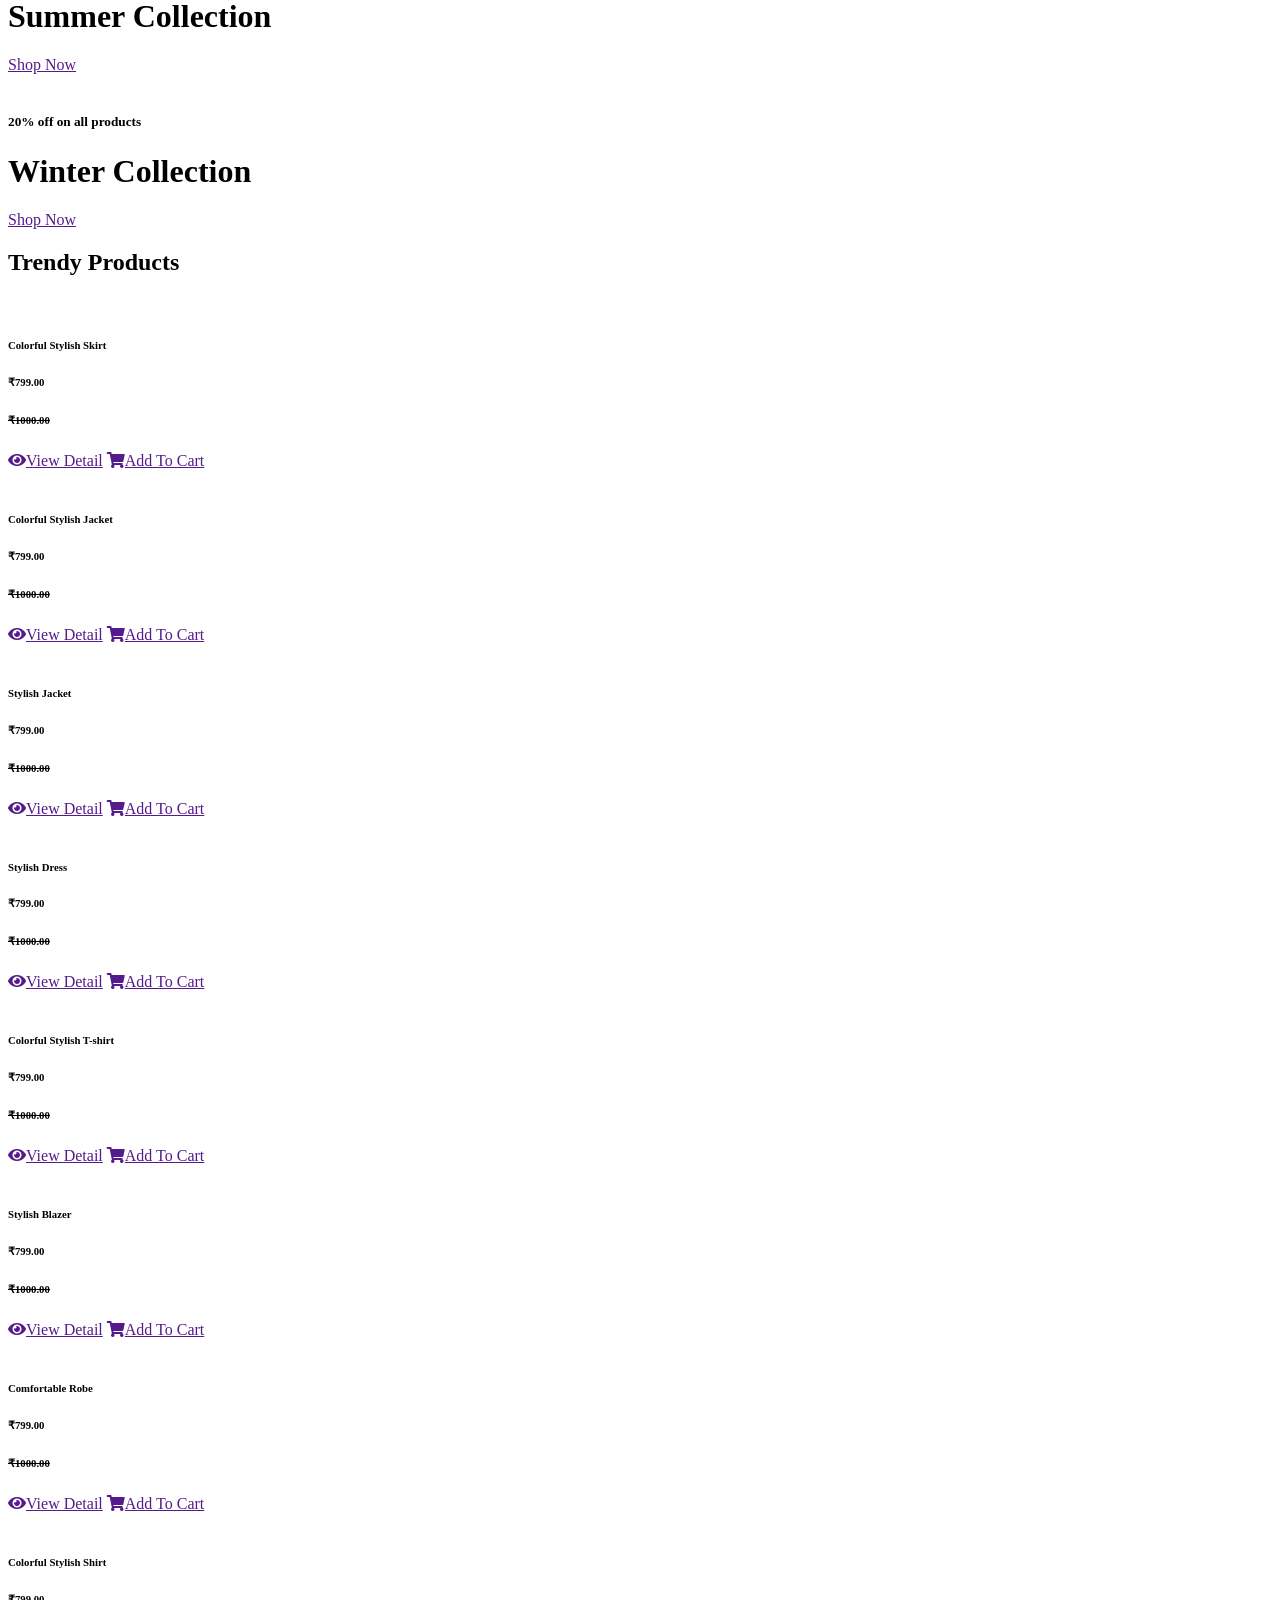
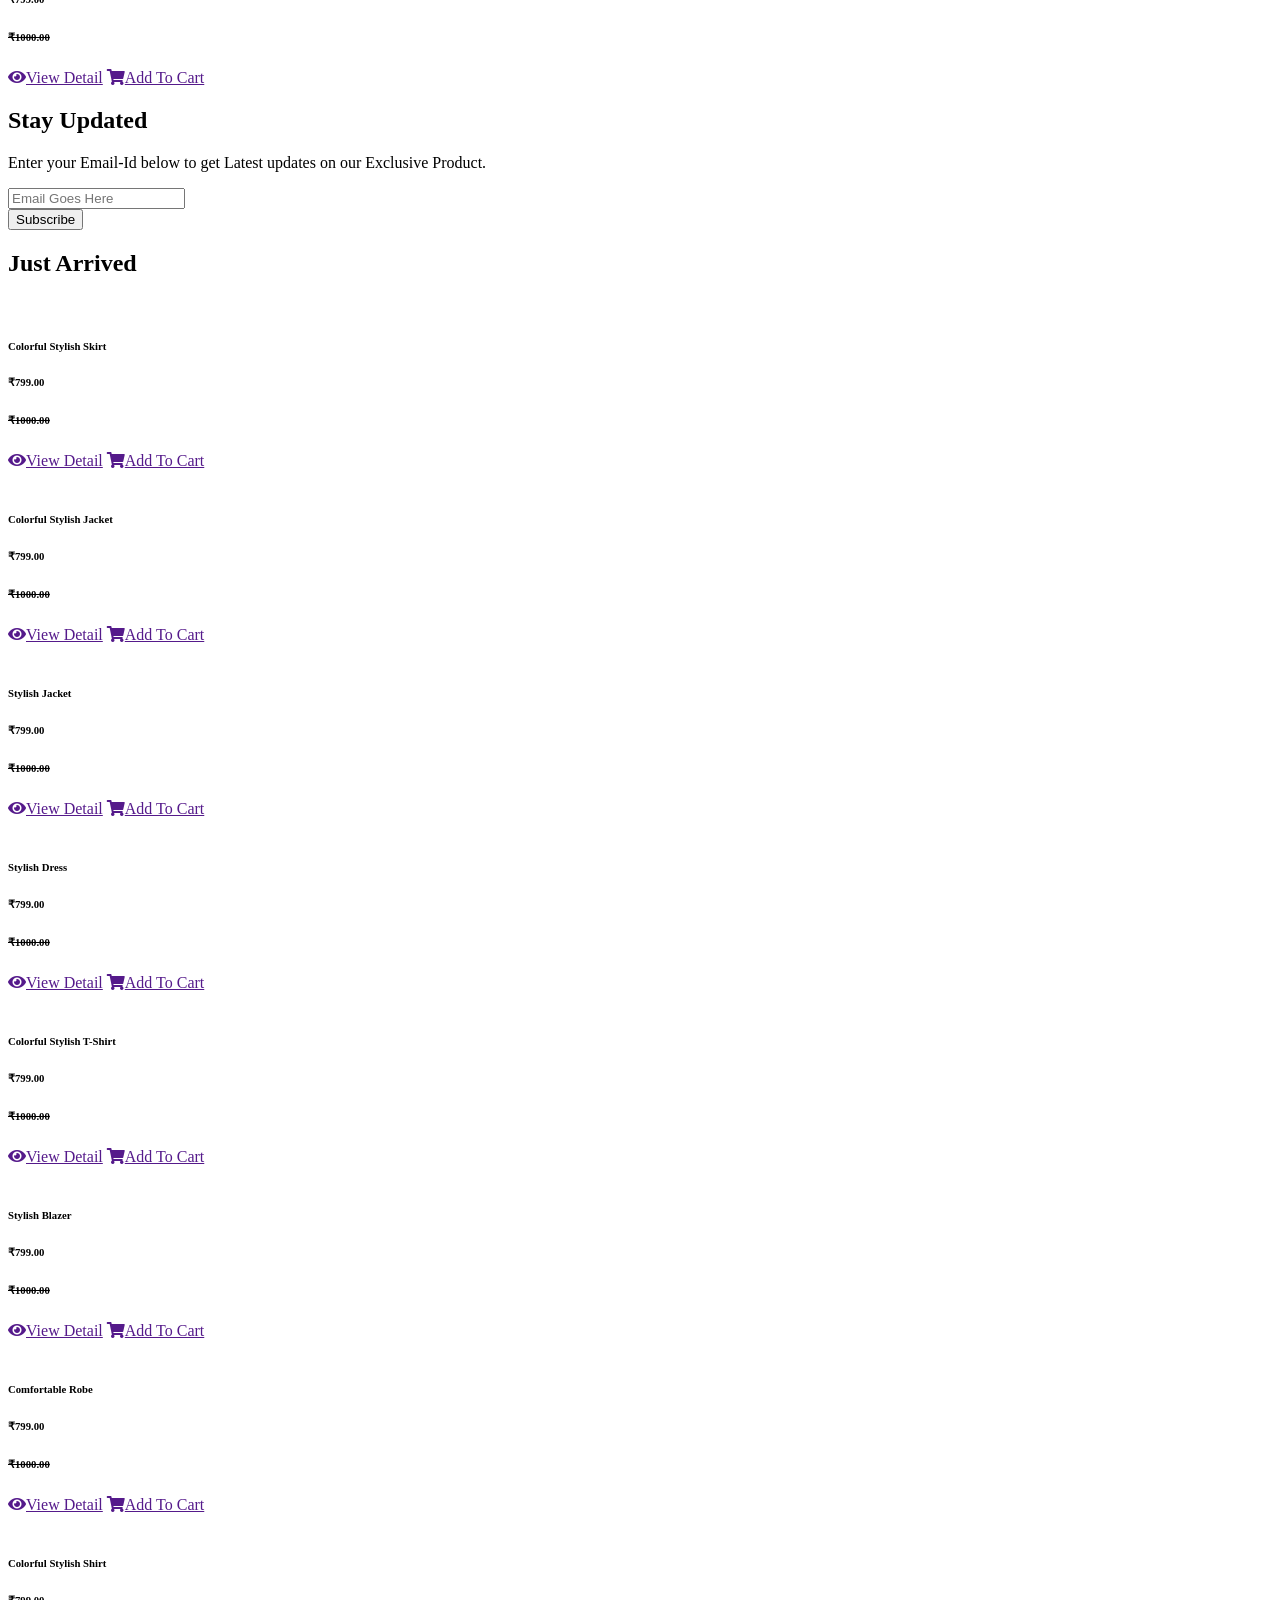
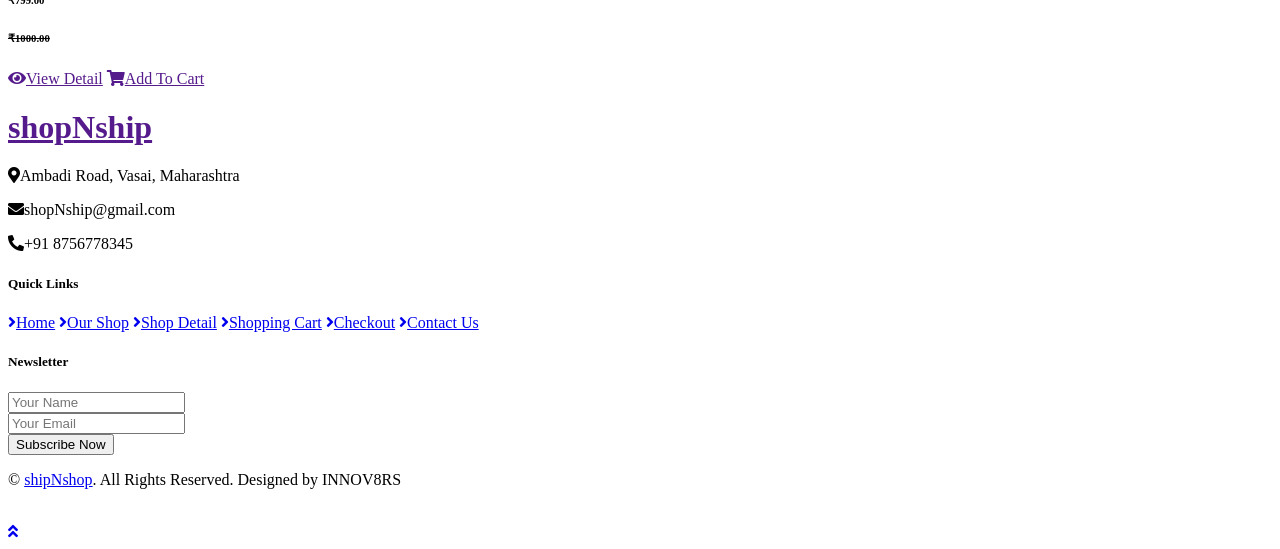
==== commit 0c141994: "Update index.html" ====
--- a/index.html
+++ b/index.html
@@ -1,252 +1,679 @@
+<!DOCTYPE html>
 <html lang="en">
 
 <head>
-    <meta charset="UTF-8">
-    <meta http-equiv="X-UA-Compatible" content="IE=edge">
-    <meta name="viewport" content="width=device-width, initial-scale=1.0">
-    <link rel="preconnect" href="https://fonts.googleapis.com">
-<link rel="preconnect" href="https://fonts.gstatic.com" crossorigin>
-<link href="https://fonts.googleapis.com/css2?family=League+Spartan:wght@500&family=Nunito&family=Palanquin+Dark:wght@500&family=Roboto+Slab:wght@700&display=swap" rel="stylesheet">
-    <link rel="stylesheet" href="style.css">
-    <title>shipNshop</title>
+    <meta charset="utf-8">
+    <title>shopNship</title>
+    <meta content="width=device-width, initial-scale=1.0" name="viewport">
+    <meta content="Free HTML Templates" name="keywords">
+    <meta content="Free HTML Templates" name="description">
+
+    <!-- Favicon -->
+    <link href="img/favicon.ico" rel="icon">
+
+    <!-- Google Web Fonts -->
+    <link rel="preconnect" href="https://fonts.gstatic.com">
+    <link href="https://fonts.googleapis.com/css2?family=Poppins:wght@100;200;300;400;500;600;700;800;900&display=swap" rel="stylesheet"> 
+
+    <!-- Font Awesome -->
+    <link href="https://cdnjs.cloudflare.com/ajax/libs/font-awesome/5.10.0/css/all.min.css" rel="stylesheet">
+
+    <!-- Libraries Stylesheet -->
+    <link href="lib/owlcarousel/assets/owl.carousel.min.css" rel="stylesheet">
+
+    <!-- Customized Bootstrap Stylesheet -->
+    <link href="css/style.css" rel="stylesheet">
 </head>
 
 <body>
-    <nav id="nav">
-        <div class="navTop">
-            <div class="navItem">
-                <h2>shipNshop.com</h2>
-                <!-- <noscript><img decoding="async" src="./img/sneakers.png" alt=""></noscript><img class="lazy"  decoding="async" src='data:image/svg+xml,%3Csvg%20xmlns=%22http://www.w3.org/2000/svg%22%20viewBox=%220%200%20%20%22%3E%3C/svg%3E' data-src="./img/sneakers.png" alt=""> -->
-            </div>
-            <div class="navItem">
-                <div class="search">
-                    <input type="text" placeholder="Search..." class="searchInput">
-                    <noscript><img loading="lazy" loading="lazy" decoding="async" src="./img/search.png" width="20" height="20" alt="" class="searchIcon"></noscript><img loading="lazy" loading="lazy" decoding="async" src='data:image/svg+xml,%3Csvg%20xmlns=%22http://www.w3.org/2000/svg%22%20viewBox=%220%200%2020%2020%22%3E%3C/svg%3E' data-src="./img/search.png" width="20" height="20" alt="" class=" lazy  searchIcon">
-                </div>
-            </div>
-            <div class="navItem">
-                <span class="limitedOffer">Limited Offer!</span>
-            </div>
-        </div>
-        <div class="navBottom">
-            <h3 class="menuItem">AIR FORCE</h3>
-            <h3 class="menuItem">JORDAN</h3>
-            <h3 class="menuItem">BLAZER</h3>
-            <h3 class="menuItem">CRATER</h3>
-            <h3 class="menuItem">HIPPIE</h3>
-        </div>
-    </nav>
-    <div class="slider">
-        <div class="sliderWrapper">
-            <div class="sliderItem">
-                <img decoding="async" src="./img/air.png" alt="" class="sliderImg" id="firsts">
-                <div class="sliderBg"></div>
-                <h1 class="sliderTitle">AIR FORCE</br> NEW</br> SEASON</h1>
-                <h2 class="sliderPrice">Rs.1999</h2>
-                <a href="#product">
-                    <button class="buyButton">BUY NOW!</button>
+    <!-- Topbar Start -->
+    <div class="container-fluid">
+        <div class="row bg-secondary py-2 px-xl-5">
+            <div class="col-lg-6 d-none d-lg-block">
+                <div class="d-inline-flex align-items-center">
+                    <a class="text-dark" href="">FAQs</a>
+                    <span class="text-muted px-2">|</span>
+                    <a class="text-dark" href="">Help</a>
+                    <span class="text-muted px-2">|</span>
+                    <a class="text-dark" href="">Support</a>
+                </div>
+            </div>
+            <div class="col-lg-6 text-center text-lg-right">
+                <div class="d-inline-flex align-items-center">
+                    <a class="text-dark px-2" href="">
+                        <i class="fab fa-facebook-f"></i>
+                    </a>
+                    <a class="text-dark px-2" href="">
+                        <i class="fab fa-twitter"></i>
+                    </a>
+                    <a class="text-dark px-2" href="">
+                        <i class="fab fa-linkedin-in"></i>
+                    </a>
+                    <a class="text-dark px-2" href="">
+                        <i class="fab fa-instagram"></i>
+                    </a>
+                    <a class="text-dark pl-2" href="">
+                        <i class="fab fa-youtube"></i>
+                    </a>
+                </div>
+            </div>
+        </div>
+        <div class="row align-items-center py-3 px-xl-5">
+            <div class="col-lg-3 d-none d-lg-block">
+                <a href="" class="text-decoration-none">
+                    <h1 class="m-0 display-5 font-weight-semi-bold"><span class="text-primary font-weight-bold border px-3 mr-1">shopNship</h1>
                 </a>
             </div>
-            <div class="sliderItem">
-                <img decoding="async" src="./img/jordan.png" alt="" class="sliderImg" id="jordan">
-                <div class="sliderBg"></div>
-                <h1 class="sliderTitle">AIR JORDAN</br> NEW</br> SEASON</h1>
-                <h2 class="sliderPrice">Rs 1149</h2>
-                <a href="#product">
-                    <button class="buyButton">BUY NOW!</button>
+            <div class="col-lg-6 col-6 text-left">
+                <form action="">
+                    <div class="input-group">
+                        <input type="text" class="form-control" placeholder="Search for products">
+                        <div class="input-group-append">
+                            <span class="input-group-text bg-transparent text-primary">
+                                <i class="fa fa-search"></i>
+                            </span>
+                        </div>
+                    </div>
+                </form>
+            </div>
+            <div class="col-lg-3 col-6 text-right">
+                <a href="" class="btn border">
+                    <i class="fas fa-heart text-primary"></i>
+                    <span class="badge">0</span>
                 </a>
-            </div>
-            <div class="sliderItem">
-                <img decoding="async" src="./img/blazer.png" alt="" class="sliderImg" id="thirds">
-                <div class="sliderBg"></div>
-                <h1 class="sliderTitle">BLAZER</br> NEW</br> SEASON</h1>
-                <h2 class="sliderPrice">Rs 2100</h2>
-                <a href="#product">
-                    <button class="buyButton">BUY NOW!</button>
+                <a href="" class="btn border">
+                    <i class="fas fa-shopping-cart text-primary"></i>
+                    <span class="badge">0</span>
                 </a>
             </div>
-            <div class="sliderItem">
-                <img decoding="async" src="./img/crater.png" alt="" class="sliderImg" id="crater">
-                <div class="sliderBg"></div>
-                <h1 class="sliderTitle">CRATER</br> NEW</br> SEASON</h1>
-                <h2 class="sliderPrice">Rs 2999</h2>
-                <a href="#product">
-                    <button class="buyButton">BUY NOW!</button>
+        </div>
+    </div>
+    <!-- Topbar End -->
+
+
+    <!-- Navbar Start -->
+    <div class="container-fluid mb-5">
+        <div class="row border-top px-xl-5">
+            <div class="col-lg-3 d-none d-lg-block">
+                <a class="btn shadow-none d-flex align-items-center justify-content-between bg-primary text-white w-100" data-toggle="collapse" href="#navbar-vertical" style="height: 65px; margin-top: -1px; padding: 0 30px;">
+                    <h6 class="m-0">Categories</h6>
+                    <i class="fa fa-angle-down text-dark"></i>
                 </a>
-            </div>
-            <div class="sliderItem">
-                <img decoding="async" src="./img/hippie.png" alt="" class="sliderImg">
-                <div class="sliderBg"></div>
-                <h1 class="sliderTitle">HIPPIE</br> NEW</br> SEASON</h1>
-                <h2 class="sliderPrice">Rs 999</h2>
-                <a href="#product">
-                    <button class="buyButton">BUY NOW!</button>
+                <nav class="collapse show navbar navbar-vertical navbar-light align-items-start p-0 border border-top-0 border-bottom-0" id="navbar-vertical">
+                    <div class="navbar-nav w-100 overflow-hidden" style="height: 410px">
+                        <div class="nav-item dropdown">
+                            <a href="#" class="nav-link" data-toggle="dropdown">Dresses <i class="fa fa-angle-down float-right mt-1"></i></a>
+                            <div class="dropdown-menu position-absolute bg-secondary border-0 rounded-0 w-100 m-0">
+                                <a href="" class="dropdown-item">Men's Dresses</a>
+                                <a href="" class="dropdown-item">Women's Dresses</a>
+                                <a href="" class="dropdown-item">Baby's Dresses</a>
+                            </div>
+                        </div>
+                        <a href="" class="nav-item nav-link">Shirts</a>
+                        <a href="" class="nav-item nav-link">Jeans</a>
+                        <a href="" class="nav-item nav-link">Swimwear</a>
+                        <a href="" class="nav-item nav-link">Sleepwear</a>
+                        <a href="" class="nav-item nav-link">Sportswear</a>
+                        <a href="" class="nav-item nav-link">Jumpsuits</a>
+                        <a href="" class="nav-item nav-link">Blazers</a>
+                        <a href="" class="nav-item nav-link">Jackets</a>
+                        <a href="" class="nav-item nav-link">Shoes</a>
+                    </div>
+                </nav>
+            </div>
+            <div class="col-lg-9">
+                <nav class="navbar navbar-expand-lg bg-light navbar-light py-3 py-lg-0 px-0">
+                    <a href="" class="text-decoration-none d-block d-lg-none">
+                        <h1 class="m-0 display-5 font-weight-semi-bold"><span class="text-primary font-weight-bold border px-3 mr-1">E</span>Shopper</h1>
+                    </a>
+                    <button type="button" class="navbar-toggler" data-toggle="collapse" data-target="#navbarCollapse">
+                        <span class="navbar-toggler-icon"></span>
+                    </button>
+                    <div class="collapse navbar-collapse justify-content-between" id="navbarCollapse">
+                        <div class="navbar-nav mr-auto py-0">
+                            <a href="index.html" class="nav-item nav-link active">Home</a>
+                            <a href="shop.html" class="nav-item nav-link">Shop</a>
+                            <a href="detail.html" class="nav-item nav-link">Shop Detail</a>
+                            <div class="nav-item dropdown">
+                                <a href="#" class="nav-link dropdown-toggle" data-toggle="dropdown">Pages</a>
+                                <div class="dropdown-menu rounded-0 m-0">
+                                    <a href="cart.html" class="dropdown-item">Shopping Cart</a>
+                                    <a href="checkout.html" class="dropdown-item">Checkout</a>
+                                </div>
+                            </div>
+                            <a href="contact.html" class="nav-item nav-link">Contact</a>
+                        </div>
+                        <div class="navbar-nav ml-auto py-0">
+                            <a href="" class="nav-item nav-link">Login</a>
+                            <a href="" class="nav-item nav-link">Register</a>
+                        </div>
+                    </div>
+                </nav>
+                <div id="header-carousel" class="carousel slide" data-ride="carousel">
+                    <div class="carousel-inner">
+                        <div class="carousel-item active" style="height: 410px;">
+                            <img class="img-fluid" src="img/carousel-1.jpg" alt="Image">
+                            <div class="carousel-caption d-flex flex-column align-items-center justify-content-center">
+                                <div class="p-3" style="max-width: 700px;">
+                                    <h4 class="text-light text-uppercase font-weight-medium mb-3">10% Off Your First Order</h4>
+                                    <h3 class="display-4 text-white font-weight-semi-bold mb-4">Fashionable Dress</h3>
+                                    <a href="" class="btn btn-light py-2 px-3">Shop Now</a>
+                                </div>
+                            </div>
+                        </div>
+                        <div class="carousel-item" style="height: 410px;">
+                            <img class="img-fluid" src="img/carousel-2.jpg" alt="Image">
+                            <div class="carousel-caption d-flex flex-column align-items-center justify-content-center">
+                                <div class="p-3" style="max-width: 700px;">
+                                    <h4 class="text-light text-uppercase font-weight-medium mb-3">10% Off Your First Order</h4>
+                                    <h3 class="display-4 text-white font-weight-semi-bold mb-4">Reasonable Price</h3>
+                                    <a href="" class="btn btn-light py-2 px-3">Shop Now</a>
+                                </div>
+                            </div>
+                        </div>
+                    </div>
+                    <a class="carousel-control-prev" href="#header-carousel" data-slide="prev">
+                        <div class="btn btn-dark" style="width: 45px; height: 45px;">
+                            <span class="carousel-control-prev-icon mb-n2"></span>
+                        </div>
+                    </a>
+                    <a class="carousel-control-next" href="#header-carousel" data-slide="next">
+                        <div class="btn btn-dark" style="width: 45px; height: 45px;">
+                            <span class="carousel-control-next-icon mb-n2"></span>
+                        </div>
+                    </a>
+                </div>
+            </div>
+        </div>
+    </div>
+    <!-- Navbar End -->
+
+
+    <!-- Featured Start -->
+    <div class="container-fluid pt-5">
+        <div class="row px-xl-5 pb-3">
+            <div class="col-lg-3 col-md-6 col-sm-12 pb-1">
+                <div class="d-flex align-items-center border mb-4" style="padding: 30px;">
+                    <h1 class="fa fa-check text-primary m-0 mr-3"></h1>
+                    <h5 class="font-weight-semi-bold m-0">Quality Product</h5>
+                </div>
+            </div>
+            <div class="col-lg-3 col-md-6 col-sm-12 pb-1">
+                <div class="d-flex align-items-center border mb-4" style="padding: 30px;">
+                    <h1 class="fa fa-shipping-fast text-primary m-0 mr-2"></h1>
+                    <h5 class="font-weight-semi-bold m-0">Free Shipping</h5>
+                </div>
+            </div>
+            <div class="col-lg-3 col-md-6 col-sm-12 pb-1">
+                <div class="d-flex align-items-center border mb-4" style="padding: 30px;">
+                    <h1 class="fas fa-exchange-alt text-primary m-0 mr-3"></h1>
+                    <h5 class="font-weight-semi-bold m-0">14-Day Return</h5>
+                </div>
+            </div>
+            <div class="col-lg-3 col-md-6 col-sm-12 pb-1">
+                <div class="d-flex align-items-center border mb-4" style="padding: 30px;">
+                    <h1 class="fa fa-phone-volume text-primary m-0 mr-3"></h1>
+                    <h5 class="font-weight-semi-bold m-0">24/7 Support</h5>
+                </div>
+            </div>
+        </div>
+    </div>
+    <!-- Featured End -->
+
+
+    <!-- Categories Start -->
+    <div class="container-fluid pt-5">
+        <div class="row px-xl-5 pb-3">
+            <div class="col-lg-4 col-md-6 pb-1">
+                <div class="cat-item d-flex flex-column border mb-4" style="padding: 30px;">
+                    <p class="text-right">15 Products</p>
+                    <a href="" class="cat-img position-relative overflow-hidden mb-3">
+                        <img class="img-fluid" src="img/cat-1.jpg" alt="">
+                    </a>
+                    <h5 class="font-weight-semi-bold m-0">Men's dresses</h5>
+                </div>
+            </div>
+            <div class="col-lg-4 col-md-6 pb-1">
+                <div class="cat-item d-flex flex-column border mb-4" style="padding: 30px;">
+                    <p class="text-right">15 Products</p>
+                    <a href="" class="cat-img position-relative overflow-hidden mb-3">
+                        <img class="img-fluid" src="img/cat-2.jpg" alt="">
+                    </a>
+                    <h5 class="font-weight-semi-bold m-0">Women's dresses</h5>
+                </div>
+            </div>
+            <div class="col-lg-4 col-md-6 pb-1">
+                <div class="cat-item d-flex flex-column border mb-4" style="padding: 30px;">
+                    <p class="text-right">15 Products</p>
+                    <a href="" class="cat-img position-relative overflow-hidden mb-3">
+                        <img class="img-fluid" src="img/cat-3.jpg" alt="">
+                    </a>
+                    <h5 class="font-weight-semi-bold m-0">Baby's dresses</h5>
+                </div>
+            </div>
+        </div>
+    </div>
+    <!-- Categories End -->
+
+
+    <!-- Offer Start -->
+    <div class="container-fluid offer pt-5">
+        <div class="row px-xl-5">
+            <div class="col-md-6 pb-4">
+                <div class="position-relative bg-secondary text-center text-md-right text-white mb-2 py-5 px-5">
+                    <img src="img/offer-1.png" alt="">
+                    <div class="position-relative" style="z-index: 1;">
+                        <h5 class="text-uppercase text-primary mb-3">20% off on all products</h5>
+                        <h1 class="mb-4 font-weight-semi-bold">Summer Collection</h1>
+                        <a href="" class="btn btn-outline-primary py-md-2 px-md-3">Shop Now</a>
+                    </div>
+                </div>
+            </div>
+            <div class="col-md-6 pb-4">
+                <div class="position-relative bg-secondary text-center text-md-left text-white mb-2 py-5 px-5">
+                    <img src="img/offer-2.png" alt="">
+                    <div class="position-relative" style="z-index: 1;">
+                        <h5 class="text-uppercase text-primary mb-3">20% off on all products</h5>
+                        <h1 class="mb-4 font-weight-semi-bold">Winter Collection</h1>
+                        <a href="" class="btn btn-outline-primary py-md-2 px-md-3">Shop Now</a>
+                    </div>
+                </div>
+            </div>
+        </div>
+    </div>
+    <!-- Offer End -->
+
+
+    <!-- Products Start -->
+    <div class="container-fluid pt-5">
+        <div class="text-center mb-4">
+            <h2 class="section-title px-5"><span class="px-2">Trendy Products</span></h2>
+        </div>
+        <div class="row px-xl-5 pb-3">
+            <div class="col-lg-3 col-md-6 col-sm-12 pb-1">
+                <div class="card product-item border-0 mb-4">
+                    <div class="card-header product-img position-relative overflow-hidden bg-transparent border p-0">
+                        <img class="img-fluid w-100" src="img/product-1.jpg" alt="">
+                    </div>
+                    <div class="card-body border-left border-right text-center p-0 pt-4 pb-3">
+                        <h6 class="text-truncate mb-3">Colorful Stylish Skirt</h6>
+                        <div class="d-flex justify-content-center">
+                            <h6>₹799.00</h6><h6 class="text-muted ml-2"><del>₹1000.00</del></h6>
+                        </div>
+                    </div>
+                    <div class="card-footer d-flex justify-content-between bg-light border">
+                        <a href="" class="btn btn-sm text-dark p-0"><i class="fas fa-eye text-primary mr-1"></i>View Detail</a>
+                        <a href="" class="btn btn-sm text-dark p-0"><i class="fas fa-shopping-cart text-primary mr-1"></i>Add To Cart</a>
+                    </div>
+                </div>
+            </div>
+            <div class="col-lg-3 col-md-6 col-sm-12 pb-1">
+                <div class="card product-item border-0 mb-4">
+                    <div class="card-header product-img position-relative overflow-hidden bg-transparent border p-0">
+                        <img class="img-fluid w-100" src="img/product-2.jpg" alt="">
+                    </div>
+                    <div class="card-body border-left border-right text-center p-0 pt-4 pb-3">
+                        <h6 class="text-truncate mb-3">Colorful Stylish Jacket</h6>
+                        <div class="d-flex justify-content-center">
+                            <h6>₹799.00</h6><h6 class="text-muted ml-2"><del>₹1000.00</del></h6>
+                        </div>
+                    </div>
+                    <div class="card-footer d-flex justify-content-between bg-light border">
+                        <a href="" class="btn btn-sm text-dark p-0"><i class="fas fa-eye text-primary mr-1"></i>View Detail</a>
+                        <a href="" class="btn btn-sm text-dark p-0"><i class="fas fa-shopping-cart text-primary mr-1"></i>Add To Cart</a>
+                    </div>
+                </div>
+            </div>
+            <div class="col-lg-3 col-md-6 col-sm-12 pb-1">
+                <div class="card product-item border-0 mb-4">
+                    <div class="card-header product-img position-relative overflow-hidden bg-transparent border p-0">
+                        <img class="img-fluid w-100" src="img/product-3.jpg" alt="">
+                    </div>
+                    <div class="card-body border-left border-right text-center p-0 pt-4 pb-3">
+                        <h6 class="text-truncate mb-3">Stylish Jacket</h6>
+                        <div class="d-flex justify-content-center">
+                            <h6>₹799.00</h6><h6 class="text-muted ml-2"><del>₹1000.00</del></h6>
+                        </div>
+                    </div>
+                    <div class="card-footer d-flex justify-content-between bg-light border">
+                        <a href="" class="btn btn-sm text-dark p-0"><i class="fas fa-eye text-primary mr-1"></i>View Detail</a>
+                        <a href="" class="btn btn-sm text-dark p-0"><i class="fas fa-shopping-cart text-primary mr-1"></i>Add To Cart</a>
+                    </div>
+                </div>
+            </div>
+            <div class="col-lg-3 col-md-6 col-sm-12 pb-1">
+                <div class="card product-item border-0 mb-4">
+                    <div class="card-header product-img position-relative overflow-hidden bg-transparent border p-0">
+                        <img class="img-fluid w-100" src="img/product-4.jpg" alt="">
+                    </div>
+                    <div class="card-body border-left border-right text-center p-0 pt-4 pb-3">
+                        <h6 class="text-truncate mb-3">Stylish Dress</h6>
+                        <div class="d-flex justify-content-center">
+                            <h6>₹799.00</h6><h6 class="text-muted ml-2"><del>₹1000.00</del></h6>
+                        </div>
+                    </div>
+                    <div class="card-footer d-flex justify-content-between bg-light border">
+                        <a href="" class="btn btn-sm text-dark p-0"><i class="fas fa-eye text-primary mr-1"></i>View Detail</a>
+                        <a href="" class="btn btn-sm text-dark p-0"><i class="fas fa-shopping-cart text-primary mr-1"></i>Add To Cart</a>
+                    </div>
+                </div>
+            </div>
+            <div class="col-lg-3 col-md-6 col-sm-12 pb-1">
+                <div class="card product-item border-0 mb-4">
+                    <div class="card-header product-img position-relative overflow-hidden bg-transparent border p-0">
+                        <img class="img-fluid w-100" src="img/product-5.jpg" alt="">
+                    </div>
+                    <div class="card-body border-left border-right text-center p-0 pt-4 pb-3">
+                        <h6 class="text-truncate mb-3">Colorful Stylish T-shirt</h6>
+                        <div class="d-flex justify-content-center">
+                            <h6>₹799.00</h6><h6 class="text-muted ml-2"><del>₹1000.00</del></h6>
+                        </div>
+                    </div>
+                    <div class="card-footer d-flex justify-content-between bg-light border">
+                        <a href="" class="btn btn-sm text-dark p-0"><i class="fas fa-eye text-primary mr-1"></i>View Detail</a>
+                        <a href="" class="btn btn-sm text-dark p-0"><i class="fas fa-shopping-cart text-primary mr-1"></i>Add To Cart</a>
+                    </div>
+                </div>
+            </div>
+            <div class="col-lg-3 col-md-6 col-sm-12 pb-1">
+                <div class="card product-item border-0 mb-4">
+                    <div class="card-header product-img position-relative overflow-hidden bg-transparent border p-0">
+                        <img class="img-fluid w-100" src="img/product-6.jpg" alt="">
+                    </div>
+                    <div class="card-body border-left border-right text-center p-0 pt-4 pb-3">
+                        <h6 class="text-truncate mb-3">Stylish Blazer</h6>
+                        <div class="d-flex justify-content-center">
+                            <h6>₹799.00</h6><h6 class="text-muted ml-2"><del>₹1000.00</del></h6>
+                        </div>
+                    </div>
+                    <div class="card-footer d-flex justify-content-between bg-light border">
+                        <a href="" class="btn btn-sm text-dark p-0"><i class="fas fa-eye text-primary mr-1"></i>View Detail</a>
+                        <a href="" class="btn btn-sm text-dark p-0"><i class="fas fa-shopping-cart text-primary mr-1"></i>Add To Cart</a>
+                    </div>
+                </div>
+            </div>
+            <div class="col-lg-3 col-md-6 col-sm-12 pb-1">
+                <div class="card product-item border-0 mb-4">
+                    <div class="card-header product-img position-relative overflow-hidden bg-transparent border p-0">
+                        <img class="img-fluid w-100" src="img/product-7.jpg" alt="">
+                    </div>
+                    <div class="card-body border-left border-right text-center p-0 pt-4 pb-3">
+                        <h6 class="text-truncate mb-3">Comfortable Robe</h6>
+                        <div class="d-flex justify-content-center">
+                            <h6>₹799.00</h6><h6 class="text-muted ml-2"><del>₹1000.00</del></h6>
+                        </div>
+                    </div>
+                    <div class="card-footer d-flex justify-content-between bg-light border">
+                        <a href="" class="btn btn-sm text-dark p-0"><i class="fas fa-eye text-primary mr-1"></i>View Detail</a>
+                        <a href="" class="btn btn-sm text-dark p-0"><i class="fas fa-shopping-cart text-primary mr-1"></i>Add To Cart</a>
+                    </div>
+                </div>
+            </div>
+            <div class="col-lg-3 col-md-6 col-sm-12 pb-1">
+                <div class="card product-item border-0 mb-4">
+                    <div class="card-header product-img position-relative overflow-hidden bg-transparent border p-0">
+                        <img class="img-fluid w-100" src="img/product-8.jpg" alt="">
+                    </div>
+                    <div class="card-body border-left border-right text-center p-0 pt-4 pb-3">
+                        <h6 class="text-truncate mb-3">Colorful Stylish Shirt</h6>
+                        <div class="d-flex justify-content-center">
+                            <h6>₹799.00</h6><h6 class="text-muted ml-2"><del>₹1000.00</del></h6>
+                        </div>
+                    </div>
+                    <div class="card-footer d-flex justify-content-between bg-light border">
+                        <a href="" class="btn btn-sm text-dark p-0"><i class="fas fa-eye text-primary mr-1"></i>View Detail</a>
+                        <a href="" class="btn btn-sm text-dark p-0"><i class="fas fa-shopping-cart text-primary mr-1"></i>Add To Cart</a>
+                    </div>
+                </div>
+            </div>
+        </div>
+    </div>
+    <!-- Products End -->
+
+
+    <!-- Subscribe Start -->
+    <div class="container-fluid bg-secondary my-5">
+        <div class="row justify-content-md-center py-5 px-xl-5">
+            <div class="col-md-6 col-12 py-5">
+                <div class="text-center mb-2 pb-2">
+                    <h2 class="section-title px-5 mb-3"><span class="bg-secondary px-2">Stay Updated</span></h2>
+                    <p>Enter your Email-Id below to get Latest updates on our Exclusive Product.</p>
+                </div>
+                <form action="">
+                    <div class="input-group">
+                        <input type="text" class="form-control border-white p-4" placeholder="Email Goes Here">
+                        <div class="input-group-append">
+                            <button class="btn btn-primary px-4">Subscribe</button>
+                        </div>
+                    </div>
+                </form>
+            </div>
+        </div>
+    </div>
+    <!-- Subscribe End -->
+
+
+    <!-- Products Start -->
+    <div class="container-fluid pt-5">
+        <div class="text-center mb-4">
+            <h2 class="section-title px-5"><span class="px-2">Just Arrived</span></h2>
+        </div>
+        <div class="row px-xl-5 pb-3">
+            <div class="col-lg-3 col-md-6 col-sm-12 pb-1">
+                <div class="card product-item border-0 mb-4">
+                    <div class="card-header product-img position-relative overflow-hidden bg-transparent border p-0">
+                        <img class="img-fluid w-100" src="img/product-1.jpg" alt="">
+                    </div>
+                    <div class="card-body border-left border-right text-center p-0 pt-4 pb-3">
+                        <h6 class="text-truncate mb-3">Colorful Stylish Skirt</h6>
+                        <div class="d-flex justify-content-center">
+                            <h6>₹799.00</h6><h6 class="text-muted ml-2"><del>₹1000.00</del></h6>
+                        </div>
+                    </div>
+                    <div class="card-footer d-flex justify-content-between bg-light border">
+                        <a href="" class="btn btn-sm text-dark p-0"><i class="fas fa-eye text-primary mr-1"></i>View Detail</a>
+                        <a href="" class="btn btn-sm text-dark p-0"><i class="fas fa-shopping-cart text-primary mr-1"></i>Add To Cart</a>
+                    </div>
+                </div>
+            </div>
+            <div class="col-lg-3 col-md-6 col-sm-12 pb-1">
+                <div class="card product-item border-0 mb-4">
+                    <div class="card-header product-img position-relative overflow-hidden bg-transparent border p-0">
+                        <img class="img-fluid w-100" src="img/product-2.jpg" alt="">
+                    </div>
+                    <div class="card-body border-left border-right text-center p-0 pt-4 pb-3">
+                        <h6 class="text-truncate mb-3">Colorful Stylish Jacket</h6>
+                        <div class="d-flex justify-content-center">
+                            <h6>₹799.00</h6><h6 class="text-muted ml-2"><del>₹1000.00</del></h6>
+                        </div>
+                    </div>
+                    <div class="card-footer d-flex justify-content-between bg-light border">
+                        <a href="" class="btn btn-sm text-dark p-0"><i class="fas fa-eye text-primary mr-1"></i>View Detail</a>
+                        <a href="" class="btn btn-sm text-dark p-0"><i class="fas fa-shopping-cart text-primary mr-1"></i>Add To Cart</a>
+                    </div>
+                </div>
+            </div>
+            <div class="col-lg-3 col-md-6 col-sm-12 pb-1">
+                <div class="card product-item border-0 mb-4">
+                    <div class="card-header product-img position-relative overflow-hidden bg-transparent border p-0">
+                        <img class="img-fluid w-100" src="img/product-3.jpg" alt="">
+                    </div>
+                    <div class="card-body border-left border-right text-center p-0 pt-4 pb-3">
+                        <h6 class="text-truncate mb-3">Stylish Jacket</h6>
+                        <div class="d-flex justify-content-center">
+                            <h6>₹799.00</h6><h6 class="text-muted ml-2"><del>₹1000.00</del></h6>
+                        </div>
+                    </div>
+                    <div class="card-footer d-flex justify-content-between bg-light border">
+                        <a href="" class="btn btn-sm text-dark p-0"><i class="fas fa-eye text-primary mr-1"></i>View Detail</a>
+                        <a href="" class="btn btn-sm text-dark p-0"><i class="fas fa-shopping-cart text-primary mr-1"></i>Add To Cart</a>
+                    </div>
+                </div>
+            </div>
+            <div class="col-lg-3 col-md-6 col-sm-12 pb-1">
+                <div class="card product-item border-0 mb-4">
+                    <div class="card-header product-img position-relative overflow-hidden bg-transparent border p-0">
+                        <img class="img-fluid w-100" src="img/product-4.jpg" alt="">
+                    </div>
+                    <div class="card-body border-left border-right text-center p-0 pt-4 pb-3">
+                        <h6 class="text-truncate mb-3">Stylish Dress</h6>
+                        <div class="d-flex justify-content-center">
+                            <h6>₹799.00</h6><h6 class="text-muted ml-2"><del>₹1000.00</del></h6>
+                        </div>
+                    </div>
+                    <div class="card-footer d-flex justify-content-between bg-light border">
+                        <a href="" class="btn btn-sm text-dark p-0"><i class="fas fa-eye text-primary mr-1"></i>View Detail</a>
+                        <a href="" class="btn btn-sm text-dark p-0"><i class="fas fa-shopping-cart text-primary mr-1"></i>Add To Cart</a>
+                    </div>
+                </div>
+            </div>
+            <div class="col-lg-3 col-md-6 col-sm-12 pb-1">
+                <div class="card product-item border-0 mb-4">
+                    <div class="card-header product-img position-relative overflow-hidden bg-transparent border p-0">
+                        <img class="img-fluid w-100" src="img/product-5.jpg" alt="">
+                    </div>
+                    <div class="card-body border-left border-right text-center p-0 pt-4 pb-3">
+                        <h6 class="text-truncate mb-3">Colorful Stylish T-Shirt</h6>
+                        <div class="d-flex justify-content-center">
+                            <h6>₹799.00</h6><h6 class="text-muted ml-2"><del>₹1000.00</del></h6>
+                        </div>
+                    </div>
+                    <div class="card-footer d-flex justify-content-between bg-light border">
+                        <a href="" class="btn btn-sm text-dark p-0"><i class="fas fa-eye text-primary mr-1"></i>View Detail</a>
+                        <a href="" class="btn btn-sm text-dark p-0"><i class="fas fa-shopping-cart text-primary mr-1"></i>Add To Cart</a>
+                    </div>
+                </div>
+            </div>
+            <div class="col-lg-3 col-md-6 col-sm-12 pb-1">
+                <div class="card product-item border-0 mb-4">
+                    <div class="card-header product-img position-relative overflow-hidden bg-transparent border p-0">
+                        <img class="img-fluid w-100" src="img/product-6.jpg" alt="">
+                    </div>
+                    <div class="card-body border-left border-right text-center p-0 pt-4 pb-3">
+                        <h6 class="text-truncate mb-3">Stylish Blazer</h6>
+                        <div class="d-flex justify-content-center">
+                            <h6>₹799.00</h6><h6 class="text-muted ml-2"><del>₹1000.00</del></h6>
+                        </div>
+                    </div>
+                    <div class="card-footer d-flex justify-content-between bg-light border">
+                        <a href="" class="btn btn-sm text-dark p-0"><i class="fas fa-eye text-primary mr-1"></i>View Detail</a>
+                        <a href="" class="btn btn-sm text-dark p-0"><i class="fas fa-shopping-cart text-primary mr-1"></i>Add To Cart</a>
+                    </div>
+                </div>
+            </div>
+            <div class="col-lg-3 col-md-6 col-sm-12 pb-1">
+                <div class="card product-item border-0 mb-4">
+                    <div class="card-header product-img position-relative overflow-hidden bg-transparent border p-0">
+                        <img class="img-fluid w-100" src="img/product-7.jpg" alt="">
+                    </div>
+                    <div class="card-body border-left border-right text-center p-0 pt-4 pb-3">
+                        <h6 class="text-truncate mb-3">Comfortable Robe</h6>
+                        <div class="d-flex justify-content-center">
+                            <h6>₹799.00</h6><h6 class="text-muted ml-2"><del>₹1000.00</del></h6>
+                        </div>
+                    </div>
+                    <div class="card-footer d-flex justify-content-between bg-light border">
+                        <a href="" class="btn btn-sm text-dark p-0"><i class="fas fa-eye text-primary mr-1"></i>View Detail</a>
+                        <a href="" class="btn btn-sm text-dark p-0"><i class="fas fa-shopping-cart text-primary mr-1"></i>Add To Cart</a>
+                    </div>
+                </div>
+            </div>
+            <div class="col-lg-3 col-md-6 col-sm-12 pb-1">
+                <div class="card product-item border-0 mb-4">
+                    <div class="card-header product-img position-relative overflow-hidden bg-transparent border p-0">
+                        <img class="img-fluid w-100" src="img/product-8.jpg" alt="">
+                    </div>
+                    <div class="card-body border-left border-right text-center p-0 pt-4 pb-3">
+                        <h6 class="text-truncate mb-3">Colorful Stylish Shirt</h6>
+                        <div class="d-flex justify-content-center">
+                            <h6>₹799.00</h6><h6 class="text-muted ml-2"><del>₹1000.00</del></h6>
+                        </div>
+                    </div>
+                    <div class="card-footer d-flex justify-content-between bg-light border">
+                        <a href="" class="btn btn-sm text-dark p-0"><i class="fas fa-eye text-primary mr-1"></i>View Detail</a>
+                        <a href="" class="btn btn-sm text-dark p-0"><i class="fas fa-shopping-cart text-primary mr-1"></i>Add To Cart</a>
+                    </div>
+                </div>
+            </div>
+        </div>
+    </div>
+    <!-- Products End -->
+
+
+    <!-- Footer Start -->
+    <div class="container-fluid bg-secondary text-dark mt-5 pt-5">
+        <div class="row px-xl-5 pt-5">
+            <div class="col-lg-4 col-md-12 mb-5 pr-3 pr-xl-5">
+                <a href="" class="text-decoration-none">
+                    <h1 class="mb-4 display-5 font-weight-semi-bold"><span class="text-primary font-weight-bold border border-white px-3 mr-1">shopNship</h1>
                 </a>
-            </div>
-        </div>
-    </div>
-
-    <div class="features">
-        <div class="feature">
-            <noscript><img decoding="async" src="./img/shipping.png" alt="" class="featureIcon"></noscript><img decoding="async" src='data:image/svg+xml,%3Csvg%20xmlns=%22http://www.w3.org/2000/svg%22%20viewBox=%220%200%20%20%22%3E%3C/svg%3E' data-src="./img/shipping.png" alt="" class=" lazy  featureIcon">
-            <span class="featureTitle">FREE SHIPPING</span>
-            <span class="featureDesc">Free worldwide shipping on all orders.</span>
-        </div>
-        <div class="feature">
-            <noscript><img decoding="async" class="featureIcon" src="./img/return.png" alt=""></noscript><img decoding="async" class=" lazy  featureIcon" src='data:image/svg+xml,%3Csvg%20xmlns=%22http://www.w3.org/2000/svg%22%20viewBox=%220%200%20%20%22%3E%3C/svg%3E' data-src="./img/return.png" alt="">
-            <span class="featureTitle">30 DAYS RETURN</span>
-            <span class="featureDesc">No question return and easy refund in 14 days.</span>
-        </div>
-        <div class="feature">
-            <noscript><img decoding="async" class="featureIcon" src="./img/gift.png" alt=""></noscript><img decoding="async" class=" lazy  featureIcon" src='data:image/svg+xml,%3Csvg%20xmlns=%22http://www.w3.org/2000/svg%22%20viewBox=%220%200%20%20%22%3E%3C/svg%3E' data-src="./img/gift.png" alt="">
-            <span class="featureTitle">GIFT CARDS</span>
-            <span class="featureDesc">Buy gift cards and use coupon codes easily.</span>
-        </div>
-        <div class="feature">
-            <noscript><img decoding="async" class="featureIcon" src="./img/contact.png" alt=""></noscript><img decoding="async" class=" lazy  featureIcon" src='data:image/svg+xml,%3Csvg%20xmlns=%22http://www.w3.org/2000/svg%22%20viewBox=%220%200%20%20%22%3E%3C/svg%3E' data-src="./img/contact.png" alt="">
-            <span class="featureTitle">CONTACT US!</span>
-            <span class="featureDesc">Keep in touch via email and support system.</span>
-        </div>
-    </div>
-
-    <div class="product" id="product">
-        <noscript><img decoding="async" src="./img/air.png" alt="" class="productImg"></noscript><img decoding="async" src='data:image/svg+xml,%3Csvg%20xmlns=%22http://www.w3.org/2000/svg%22%20viewBox=%220%200%20%20%22%3E%3C/svg%3E' data-src="./img/air.png" alt="" class=" lazy  productImg">
-        <div class="productDetails">
-            <h1 class="productTitle">AIR FORCE</h1>
-            <h2 class="productPrice">Rs 1999</h2>
-            <p class="productDesc">Lorem ipsum dolor sit amet consectetur impal adipisicing elit. Alias assumenda
-                dolorum
-                doloremque sapiente aliquid aperiam.</p>
-            <div class="colors">
-                <div class="color"></div>
-                <div class="color"></div>
-            </div>
-            <div class="sizes">
-                <div class="size">42</div>
-                <div class="size">43</div>
-                <div class="size">44</div>o
-            </div>
-            <button class="productButton">BUY NOW!</button>
-        </div>
-        <div class="payment">
-            <h1 class="payTitle">Personal Information</h1>
-            <label>Name and Surname</label>
-            <input type="text" placeholder="John Doe" class="payInput">
-            <label>Phone Number</label>
-            <input type="text" placeholder="+1 234 5678" class="payInput">
-            <label>Address</label>
-            <input type="text" placeholder="Elton St 21 22-145" class="payInput">
-            <h1 class="payTitle">Card Information</h1>
-            <div class="cardIcons">
-                <noscript><img decoding="async" src="./img/visa.png" width="40" alt="" class="cardIcon"></noscript><img decoding="async" src='data:image/svg+xml,%3Csvg%20xmlns=%22http://www.w3.org/2000/svg%22%20viewBox=%220%200%2040%20%22%3E%3C/svg%3E' data-src="./img/visa.png" width="40" alt="" class=" lazy  cardIcon">
-                <noscript><img decoding="async" src="./img/master.png" alt="" width="40" class="cardIcon"></noscript><img decoding="async" src='data:image/svg+xml,%3Csvg%20xmlns=%22http://www.w3.org/2000/svg%22%20viewBox=%220%200%2040%20%22%3E%3C/svg%3E' data-src="./img/master.png" alt="" width="40" class=" lazy  cardIcon">
-            </div>
-            <input type="password" class="payInput" placeholder="Card Number">
-            <div class="cardInfo">
-                <input type="text" placeholder="mm" class="payInput sm">
-                <input type="text" placeholder="yyyy" class="payInput sm">
-                <input type="text" placeholder="cvv" class="payInput sm">
-            </div>
-            <button class="payButton">Checkout!</button>
-            <span class="close">X</span>
-        </div>
-    </div>
-    <div class="gallery">
-        <div class="galleryItem">
-            <h1 class="galleryTitle">Be Yourself!</h1>
-            <noscript><img decoding="async" src="https://images.pexels.com/photos/13159244/pexels-photo-13159244.jpeg"
-                alt="" class="galleryImg"></noscript><img decoding="async" src='data:image/svg+xml,%3Csvg%20xmlns=%22http://www.w3.org/2000/svg%22%20viewBox=%220%200%20%20%22%3E%3C/svg%3E' data-src="https://images.pexels.com/photos/13159244/pexels-photo-13159244.jpeg"
-                alt="" class=" lazy  galleryImg">
-        </div>
-        <div class="galleryItem">
-            <noscript><img decoding="async" src="https://images.pexels.com/photos/2982100/pexels-photo-2982100.jpeg?auto=compress&cs=tinysrgb&w=1260&h=750&dpr=1"
-                alt="" class="galleryImg"></noscript><img decoding="async" src='data:image/svg+xml,%3Csvg%20xmlns=%22http://www.w3.org/2000/svg%22%20viewBox=%220%200%20%20%22%3E%3C/svg%3E' data-src="https://images.pexels.com/photos/2982100/pexels-photo-2982100.jpeg?auto=compress&cs=tinysrgb&w=1260&h=750&dpr=1"
-                alt="" class=" lazy  galleryImg">
-            <h1 class="galleryTitle">This is the First Day of Your New Life</h1>
-        </div>
-        <div class="galleryItem">
-            <h1 class="galleryTitle">Just Do it!</h1>
-            <noscript><img decoding="async" src="https://images.pexels.com/photos/1018911/pexels-photo-1018911.jpeg?auto=compress&cs=tinysrgb&w=1260&h=750&dpr=1"
-                alt="" class="galleryImg"></noscript><img decoding="async" src='data:image/svg+xml,%3Csvg%20xmlns=%22http://www.w3.org/2000/svg%22%20viewBox=%220%200%20%20%22%3E%3C/svg%3E' data-src="https://images.pexels.com/photos/1018911/pexels-photo-1018911.jpeg?auto=compress&cs=tinysrgb&w=1260&h=750&dpr=1"
-                alt="" class=" lazy  galleryImg">
-        </div>
-    </div>
-    <div class="newSeason">
-        <div class="nsItem">
-            <noscript><img decoding="async" src="https://images.pexels.com/photos/34514/spot-runs-start-la.jpg?auto=compress&cs=tinysrgb&w=1260&h=750&dpr=1"
-                alt="" class="nsImg"></noscript><img decoding="async" src='data:image/svg+xml,%3Csvg%20xmlns=%22http://www.w3.org/2000/svg%22%20viewBox=%220%200%20%20%22%3E%3C/svg%3E' data-src="https://images.pexels.com/photos/34514/spot-runs-start-la.jpg?auto=compress&cs=tinysrgb&w=1260&h=750&dpr=1"
-                alt="" class=" lazy  nsImg">
-        </div>
-        <div class="nsItem">
-            <h3 class="nsTitleSm">WINTER NEW ARRIVALS</h3>
-            <h1 class="nsTitle">New Season</h1>
-            <h1 class="nsTitle">New Collection</h1>
-            <a href="#nav">
-                <button class="nsButton">CHOOSE YOUR STYLE</button>
-            </a>
-        </div>
-        <div class="nsItem">
-            <noscript><img decoding="async" src="https://images.pexels.com/photos/7856965/pexels-photo-7856965.jpeg?auto=compress&cs=tinysrgb&dpr=2&w=500"
-                alt="" class="nsImg"></noscript><img decoding="async" src='data:image/svg+xml,%3Csvg%20xmlns=%22http://www.w3.org/2000/svg%22%20viewBox=%220%200%20%20%22%3E%3C/svg%3E' data-src="https://images.pexels.com/photos/7856965/pexels-photo-7856965.jpeg?auto=compress&cs=tinysrgb&dpr=2&w=500"
-                alt="" class=" lazy  nsImg">
-        </div>
-    </div>
-    <footer>
-        <div class="footerLeft">
-            <div class="footerMenu">
-                <h1 class="fMenuTitle">About Us</h1>
-                <ul class="fList">
-                    <li class="fListItem">Company</li>
-                    <li class="fListItem">Contact</li>
-                    <li class="fListItem">Careers</li>
-                    <li class="fListItem">Affiliates</li>
-                    <li class="fListItem">Stores</li>
-                </ul>
-            </div>
-            <div class="footerMenu">
-                <h1 class="fMenuTitle">Useful Links</h1>
-                <ul class="fList">
-                    <li class="fListItem">Support</li>
-                    <li class="fListItem">Refund</li>
-                    <li class="fListItem">FAQ</li>
-                    <li class="fListItem">Feedback</li>
-                    <li class="fListItem">Stories</li>
-                </ul>
-            </div>
-            <div class="footerMenu">
-                <h1 class="fMenuTitle">Products</h1>
-                <ul class="fList">
-                    <li class="fListItem">Air Force</li>
-                    <li class="fListItem">Air Jordan</li>
-                    <li class="fListItem">Blazer</li>
-                    <li class="fListItem">Crater</li>
-                    <li class="fListItem">Hippie</li>
-                </ul>
-            </div>
-        </div>
-        <div class="footerRight">
-            <div class="footerRightMenu">
-                <h1 class="fMenuTitle">Subscribe to our newsletter</h1>
-                <div class="fMail">
-                    <input type="text" placeholder="your@email.com" class="fInput">
-                    <button class="fButton">Join!</button>
-                </div>
-            </div>
-            <div class="footerRightMenu">
-                <h1 class="fMenuTitle">Follow Us</h1>
-                <div class="fIcons">
-                    <noscript><img decoding="async" src="./img/facebook.png" alt="" class="fIcon"></noscript><img decoding="async" src='data:image/svg+xml,%3Csvg%20xmlns=%22http://www.w3.org/2000/svg%22%20viewBox=%220%200%20%20%22%3E%3C/svg%3E' data-src="./img/facebook.png" alt="" class=" lazy  fIcon">
-                    <noscript><img decoding="async" src="./img/twitter.png" alt="" class="fIcon"></noscript><img decoding="async" src='data:image/svg+xml,%3Csvg%20xmlns=%22http://www.w3.org/2000/svg%22%20viewBox=%220%200%20%20%22%3E%3C/svg%3E' data-src="./img/twitter.png" alt="" class=" lazy  fIcon">
-                    <noscript><img decoding="async" src="./img/instagram.png" alt="" class="fIcon"></noscript><img decoding="async" src='data:image/svg+xml,%3Csvg%20xmlns=%22http://www.w3.org/2000/svg%22%20viewBox=%220%200%20%20%22%3E%3C/svg%3E' data-src="./img/instagram.png" alt="" class=" lazy  fIcon">
-                    <noscript><img decoding="async" src="./img/whatsapp.png" alt="" class="fIcon"></noscript><img decoding="async" src='data:image/svg+xml,%3Csvg%20xmlns=%22http://www.w3.org/2000/svg%22%20viewBox=%220%200%20%20%22%3E%3C/svg%3E' data-src="./img/whatsapp.png" alt="" class=" lazy  fIcon">
-                </div>
-            </div>
-            <div class="footerRightMenu">
-                <span class="copyright">@John Doe. All rights reserved. 2022.</span>
-            </div>
-        </div>
-    </footer>
-    <script data-two_delay_id="two_65df4799df0e4" data-two_delay_src="./app.js"></script>
+                <p class="mb-2"><i class="fa fa-map-marker-alt text-primary mr-3"></i>Ambadi Road, Vasai, Maharashtra</p>
+                <p class="mb-2"><i class="fa fa-envelope text-primary mr-3"></i>shopNship@gmail.com</p>
+                <p class="mb-0"><i class="fa fa-phone-alt text-primary mr-3"></i>+91 8756778345</p>
+            </div>
+            <div class="col-lg-8 col-md-12">
+                <div class="row">
+                    <div class="col-md-4 mb-5">
+                        <h5 class="font-weight-bold text-dark mb-4">Quick Links</h5>
+                        <div class="d-flex flex-column justify-content-start">
+                            <a class="text-dark mb-2" href="index.html"><i class="fa fa-angle-right mr-2"></i>Home</a>
+                            <a class="text-dark mb-2" href="shop.html"><i class="fa fa-angle-right mr-2"></i>Our Shop</a>
+                            <a class="text-dark mb-2" href="detail.html"><i class="fa fa-angle-right mr-2"></i>Shop Detail</a>
+                            <a class="text-dark mb-2" href="cart.html"><i class="fa fa-angle-right mr-2"></i>Shopping Cart</a>
+                            <a class="text-dark mb-2" href="checkout.html"><i class="fa fa-angle-right mr-2"></i>Checkout</a>
+                            <a class="text-dark" href="contact.html"><i class="fa fa-angle-right mr-2"></i>Contact Us</a>
+                        </div>
+                    </div>
+                    <div class="col-md-4 mb-5">
+                        <h5 class="font-weight-bold text-dark mb-4">Newsletter</h5>
+                        <form action="">
+                            <div class="form-group">
+                                <input type="text" class="form-control border-0 py-4" placeholder="Your Name" required="required" />
+                            </div>
+                            <div class="form-group">
+                                <input type="email" class="form-control border-0 py-4" placeholder="Your Email"
+                                    required="required" />
+                            </div>
+                            <div>
+                                <button class="btn btn-primary btn-block border-0 py-3" type="submit">Subscribe Now</button>
+                            </div>
+                        </form>
+                    </div>
+                </div>
+            </div>
+        </div>
+        <div class="row border-top border-light mx-xl-5 py-4">
+            <div class="col-md-6 px-xl-0">
+                <p class="mb-md-0 text-center text-md-left text-dark">
+                    &copy; <a class="text-dark font-weight-semi-bold" href="#">shipNshop</a>. All Rights Reserved. Designed
+                    by
+                    INNOV8RS<br>
+                </p>
+            </div>
+            <div class="col-md-6 px-xl-0 text-center text-md-right">
+                <img class="img-fluid" src="img/payments.png" alt="">
+            </div>
+        </div>
+    </div>
+    <!-- Footer End -->
+
+
+    <!-- Back to Top -->
+    <a href="#" class="btn btn-primary back-to-top"><i class="fa fa-angle-double-up"></i></a>
+
+
+    <!-- JavaScript Libraries -->
+    <script src="https://code.jquery.com/jquery-3.4.1.min.js"></script>
+    <script src="https://stackpath.bootstrapcdn.com/bootstrap/4.4.1/js/bootstrap.bundle.min.js"></script>
+    <script src="lib/easing/easing.min.js"></script>
+    <script src="lib/owlcarousel/owl.carousel.min.js"></script>
+
+    <!-- Contact Javascript File -->
+    <script src="mail/jqBootstrapValidation.min.js"></script>
+    <script src="mail/contact.js"></script>
+
+    <!-- Template Javascript -->
+    <script src="js/main.js"></script>
 </body>
 
 </html>
